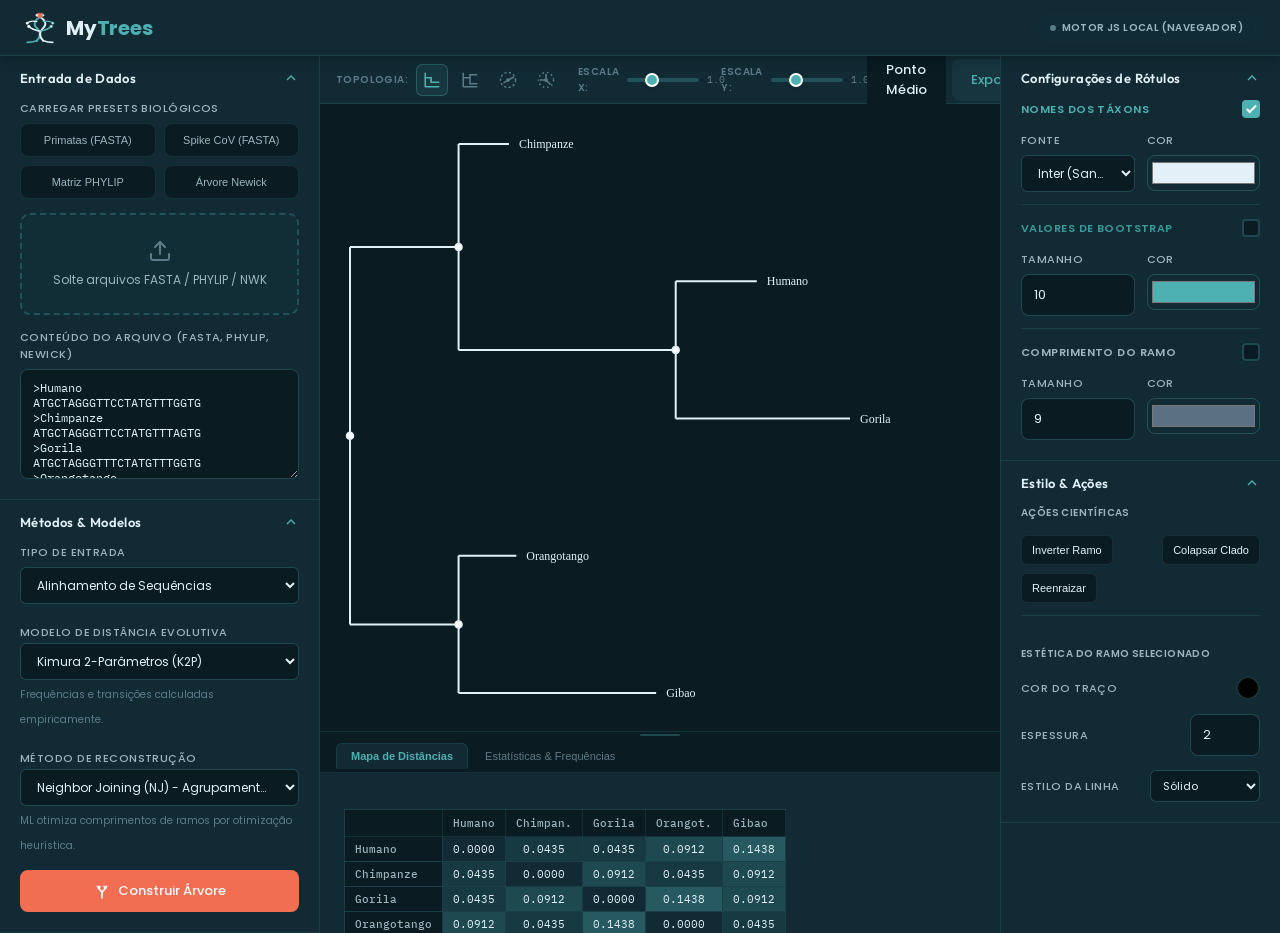
==== frontend/index.html @ 6e48b628 "arquivos adicionados front/backend" ====
<!DOCTYPE html>
<html lang="pt-BR">
<head>
    <meta charset="UTF-8">
    <meta name="viewport" content="width=device-width, initial-scale=1.0">
    <title>MyTrees — Análise & Edição Filogenética</title>
    
    <!-- Google Fonts -->
    <link rel="preconnect" href="https://fonts.googleapis.com">
    <link rel="preconnect" href="https://fonts.gstatic.com" crossorigin>
    <link href="https://fonts.googleapis.com/css2?family=IBM+Plex+Mono:wght@400;500;600&family=Poppins:wght@300;400;500;600;700&family=Outfit:wght@400;500;600;700&display=swap" rel="stylesheet">
    
    <!-- Custom Style Sheet -->
    <link rel="stylesheet" href="styles.css">
</head>
<body>

    <!-- ─── Premium Application Header ──────────────────────────────────────── -->
    <header>
        <div class="header-brand">
            <!-- Double-Helix Phylogenetic Tree Logo -->
            <svg width="32" height="32" viewBox="0 0 100 100" fill="none" xmlns="http://www.w3.org/2000/svg">
                <!-- Right Helix (Teal) -->
                <path d="M 40,90 Q 60,70 40,50 T 60,10" fill="none" stroke="var(--accent-teal)" stroke-width="6" stroke-linecap="round"/>
                <!-- Left Helix (Dark Blue/Cyan) -->
                <path d="M 60,90 Q 40,70 60,50 T 40,10" fill="none" stroke="var(--text-primary)" stroke-width="6" stroke-linecap="round"/>
                
                <!-- Branches Teal -->
                <path d="M 50,60 Q 75,55 85,45" fill="none" stroke="var(--accent-teal)" stroke-width="5" stroke-linecap="round"/>
                <path d="M 60,30 Q 80,25 90,35" fill="none" stroke="var(--accent-teal)" stroke-width="4" stroke-linecap="round"/>
                
                <!-- Branches Dark Blue -->
                <path d="M 50,60 Q 25,55 15,45" fill="none" stroke="var(--text-primary)" stroke-width="5" stroke-linecap="round"/>
                <path d="M 40,30 Q 20,25 10,35" fill="none" stroke="var(--text-primary)" stroke-width="4" stroke-linecap="round"/>

                <!-- Root branches -->
                <path d="M 40,90 Q 25,95 10,95" fill="none" stroke="var(--accent-teal)" stroke-width="5" stroke-linecap="round"/>
                <path d="M 60,90 Q 75,95 90,95" fill="none" stroke="var(--text-primary)" stroke-width="5" stroke-linecap="round"/>

                <!-- Top Coral Leaf -->
                <path d="M 50,5 C 60,-5 65,15 50,20 C 35,15 40,-5 50,5 Z" fill="var(--accent-coral)"/>

                <!-- Tech Nodes (White with glowing stroke) -->
                <circle cx="85" cy="45" r="4" fill="#fff" stroke="var(--accent-teal)" stroke-width="2"/>
                <circle cx="90" cy="35" r="3.5" fill="#fff" stroke="var(--accent-teal)" stroke-width="2"/>
                <circle cx="15" cy="45" r="4" fill="#fff" stroke="var(--text-primary)" stroke-width="2"/>
                <circle cx="10" cy="35" r="3.5" fill="#fff" stroke="var(--text-primary)" stroke-width="2"/>
                <circle cx="60" cy="10" r="3" fill="#fff" stroke="var(--accent-teal)" stroke-width="2"/>
                <circle cx="40" cy="10" r="3" fill="#fff" stroke="var(--text-primary)" stroke-width="2"/>
            </svg>
            <h1 class="logo-font" style="background: none; -webkit-text-fill-color: initial; color: var(--text-primary);">
                My<span style="color: var(--accent-teal);">Trees</span>
            </h1>
        </div>
        
        <!-- API Server Connection Status Badge -->
        <div id="connection-badge" class="badge badge-grey">
            <span class="badge-dot"></span>
            <span id="connection-text">Verificando Motor...</span>
        </div>
    </header>

    <!-- ─── Workspace Grid ──────────────────────────────────────────────────── -->
    <main>
        <!-- Sidebar Controls -->
        <section class="sidebar">
            
            <!-- Accordion Section 1: Data Input -->
            <div class="accordion-section active">
                <button class="accordion-header" onclick="toggleAccordion(this)">
                    <span>Entrada de Dados</span>
                    <svg class="accordion-icon" width="16" height="16" viewBox="0 0 24 24" fill="none" stroke="currentColor" stroke-width="2"><polyline points="6 9 12 15 18 9"></polyline></svg>
                </button>
                <div class="accordion-content">
                    
                    <!-- Presets Selection Grid -->
                    <div class="form-group">
                        <label>Carregar Presets Biológicos</label>
                        <div class="presets-grid">
                            <button type="button" class="preset-btn" onclick="loadPreset('primates')">Primatas (FASTA)</button>
                            <button type="button" class="preset-btn" onclick="loadPreset('covid')">Spike CoV (FASTA)</button>
                            <button type="button" class="preset-btn" onclick="loadPreset('matrix')">Matriz PHYLIP</button>
                            <button type="button" class="preset-btn" onclick="loadPreset('newick')">Árvore Newick</button>
                        </div>
                    </div>
                    
                    <!-- Drag and Drop Zone -->
                    <div class="file-drag-zone" id="drop-zone">
                        <svg width="24" height="24" viewBox="0 0 24 24" fill="none" stroke="currentColor" stroke-width="2" stroke-linecap="round" stroke-linejoin="round">
                            <path d="M21 15v4a2 2 0 0 1-2 2H5a2 2 0 0 1-2-2v-4"></path>
                            <polyline points="17 8 12 3 7 8"></polyline>
                            <line x1="12" y1="3" x2="12" y2="15"></line>
                        </svg>
                        <span>Solte arquivos FASTA / PHYLIP / NWK</span>
                        <input type="file" id="file-input" style="display: none;" accept=".fasta,.fas,.fa,.phy,.phylip,.txt,.nwk">
                    </div>

                    <!-- Text Area Copy Paste input -->
                    <div class="form-group">
                        <label for="raw-input">Conteúdo do Arquivo (FASTA, PHYLIP, NEWICK)</label>
                        <textarea id="raw-input" placeholder="Cole suas sequências alinhadas em formato FASTA ou PHYLIP, ou insira uma árvore em Newick para começar..."></textarea>
                    </div>
                </div>
            </div>

            <!-- Accordion Section 2: Phylogenetic Settings -->
            <div class="accordion-section active">
                <button class="accordion-header" onclick="toggleAccordion(this)">
                    <span>Métodos &amp; Modelos</span>
                    <svg class="accordion-icon" width="16" height="16" viewBox="0 0 24 24" fill="none" stroke="currentColor" stroke-width="2"><polyline points="6 9 12 15 18 9"></polyline></svg>
                </button>
                <div class="accordion-content">
                    
                    <!-- Input Type switcher -->
                    <div class="form-group">
                        <label for="input-type">Tipo de Entrada</label>
                        <select id="input-type" onchange="handleInputTypeChange()">
                            <option value="alignment">Alinhamento de Sequências</option>
                            <option value="matrix">Matriz de Distâncias Precomputada</option>
                            <option value="newick">Árvore em String Newick</option>
                        </select>
                    </div>

                    <!-- Distance model selector -->
                    <div class="form-group" id="group-model">
                        <label for="distance-model">Modelo de Distância Evolutiva</label>
                        <select id="distance-model">
                            <option value="JC69">Jukes-Cantor (JC69)</option>
                            <option value="K2P" selected>Kimura 2-Parâmetros (K2P)</option>
                            <option value="F84">Felsenstein 1984 (F84)</option>
                            <option value="LogDet">LogDet / Distância Paralinear</option>
                            <option value="p-distance">p-distância (Proporção Pura)</option>
                        </select>
                        <span class="input-helper">Frequências e transições calculadas empiricamente.</span>
                    </div>

                    <!-- Reconstruction method selector -->
                    <div class="form-group" id="group-method">
                        <label for="reconstruct-method">Método de Reconstrução</label>
                        <select id="reconstruct-method">
                            <option value="NJ" selected>Neighbor Joining (NJ) - Agrupamento Livre</option>
                            <option value="UPGMA">UPGMA (Agrupamento Ultramétrico)</option>
                            <option value="WPGMA">WPGMA (Ultramétrico Ponderado)</option>
                            <option value="MP">Máxima Parsimônia (Heurística Fitch)</option>
                            <option value="ML">Máxima Verossimilhança (Likelihood JC69)</option>
                        </select>
                        <span class="input-helper">ML otimiza comprimentos de ramos por otimização heurística.</span>
                    </div>

                    <!-- Build button -->
                    <button class="btn btn-primary" id="build-btn" onclick="buildPhylogeny()">
                        <svg width="16" height="16" viewBox="0 0 24 24" fill="none" stroke="currentColor" stroke-width="2.5" stroke-linecap="round" stroke-linejoin="round"><path d="M12 22V14"/><path d="M12 14L7 8"/><path d="M12 14L17 8"/><path d="M7 8L5 5"/><path d="M7 8L9 5"/><path d="M17 8L15 5"/><path d="M17 8L19 5"/></svg>
                        Construir Árvore
                    </button>
                </div>
            </div>

        </section>

        <!-- Center Main Dashboard Viewport -->
        <section class="viewport-container">
            
            <!-- Floating Navigation & Layout Toolbar -->
            <div class="toolbar">
                
                <!-- Layout topologes switcher -->
                <div class="toolbar-group">
                    <span class="toolbar-label">Topologia:</span>
                    <button class="tool-btn active" id="btn-layout-rect-phy" title="Filograma Retangular" onclick="changeTreeLayout('rectangular-phylogram', this)">
                        <svg width="18" height="18" viewBox="0 0 24 24" fill="none" stroke="currentColor" stroke-width="2" stroke-linecap="round" stroke-linejoin="round">
                            <path d="M3 3v18h18"></path>
                            <path d="M3 9h8v6h10"></path>
                            <path d="M11 9v6"></path>
                        </svg>
                    </button>
                    <button class="tool-btn" id="btn-layout-rect-clad" title="Cladograma Retangular" onclick="changeTreeLayout('rectangular-cladogram', this)">
                        <svg width="18" height="18" viewBox="0 0 24 24" fill="none" stroke="currentColor" stroke-width="2" stroke-linecap="round" stroke-linejoin="round">
                            <path d="M3 3v18h18"></path>
                            <line x1="3" y1="9" x2="12" y2="9"></line>
                            <line x1="12" y1="5" x2="12" y2="17"></line>
                            <line x1="12" y1="5" x2="21" y2="5"></line>
                            <line x1="12" y1="17" x2="21" y2="17"></line>
                        </svg>
                    </button>
                    <button class="tool-btn" id="btn-layout-circ-phy" title="Filograma Circular" onclick="changeTreeLayout('circular-phylogram', this)">
                        <!-- Circular Visual Icon -->
                        <svg width="18" height="18" viewBox="0 0 24 24" fill="none" stroke="currentColor" stroke-width="2">
                            <circle cx="12" cy="12" r="10" stroke-dasharray="3 3"></circle>
                            <line x1="12" y1="12" x2="20" y2="8"></line>
                            <line x1="12" y1="12" x2="6" y2="16"></line>
                            <circle cx="12" cy="12" r="1.5" fill="currentColor"></circle>
                        </svg>
                    </button>
                    <button class="tool-btn" id="btn-layout-circ-clad" title="Cladograma Circular" onclick="changeTreeLayout('circular-cladogram', this)">
                        <svg width="18" height="18" viewBox="0 0 24 24" fill="none" stroke="currentColor" stroke-width="2">
                            <circle cx="12" cy="12" r="10" stroke-dasharray="2 4"></circle>
                            <line x1="12" y1="12" x2="18" y2="18"></line>
                            <line x1="12" y1="12" x2="12" y2="4"></line>
                            <line x1="12" y1="12" x2="4" y2="12"></line>
                            <circle cx="12" cy="12" r="1.5" fill="currentColor"></circle>
                        </svg>
                    </button>
                </div>

                <div class="toolbar-divider"></div>

                <!-- Scaling controls -->
                <div class="toolbar-group">
                    <span class="toolbar-label">Escala X:</span>
                    <div class="slider-container" style="width: 80px;">
                        <input type="range" id="scale-x" min="0.1" max="3.0" step="0.1" value="1.0" oninput="updateScales()">
                        <span class="slider-val" id="val-scale-x">1.0</span>
                    </div>
                    <span class="toolbar-label" style="margin-left: 8px;">Escala Y:</span>
                    <div class="slider-container" style="width: 80px;">
                        <input type="range" id="scale-y" min="0.1" max="3.0" step="0.1" value="1.0" oninput="updateScales()">
                        <span class="slider-val" id="val-scale-y">1.0</span>
                    </div>
                </div>

                <div class="toolbar-divider"></div>

                <!-- Scientific Actions -->
                <div class="toolbar-group">
                    <button class="btn btn-secondary btn-sm" title="Reenraizar pelo ponto médio" onclick="triggerMidpointRoot()">
                        Ponto Médio
                    </button>
                    <button class="btn btn-accent btn-sm" onclick="showExportModal()">
                        Exportar
                    </button>
                </div>

            </div>

            <!-- SVG Workspace Canvas -->
            <div class="svg-workspace" id="canvas-area">
                <svg id="tree-svg"></svg>
            </div>

            <!-- Bottom Tabbed Statistics drawer -->
            <div class="bottom-drawer" id="bottom-drawer">
                <div class="drawer-resizer" id="drawer-resizer"></div>
                <div class="drawer-tabs">
                    <button class="drawer-tab active" onclick="switchDrawerTab('tab-heatmap', this)">Mapa de Distâncias</button>
                    <button class="drawer-tab" onclick="switchDrawerTab('tab-stats', this)">Estatísticas &amp; Frequências</button>
                </div>
                
                <!-- Tab 1 content: Heatmap Distance Matrix -->
                <div class="drawer-tab-content active" id="tab-heatmap">
                    <div class="heatmap-container" id="matrix-heatmap-grid">
                        <span style="color: var(--text-muted); font-size: 12px; font-style: italic;">Nenhuma árvore construída. Carregue dados e compute para ver a matriz de distâncias.</span>
                    </div>
                </div>

                <!-- Tab 2 content: Numerical tree parameters and base stats -->
                <div class="drawer-tab-content" id="tab-stats">
                    <div class="stats-grid">
                        
                        <div class="stat-card">
                            <label>Frequência de Nucleotídeos</label>
                            <div class="base-freq-bar-group" id="base-freq-visualizer">
                                <span style="color: var(--text-muted); font-size: 11px;">Carregue sequências para calcular...</span>
                            </div>
                        </div>

                        <div class="stat-card">
                            <label>Estatísticas da Topologia</label>
                            <div class="stat-card-body">
                                <div>Nº Táxons: <span class="highlight" id="stat-taxa-count">-</span></div>
                                <div>Comprimento Total: <span class="highlight" id="stat-total-bl">-</span></div>
                                <div>Profundidade Máxima: <span class="highlight" id="stat-tree-depth">-</span></div>
                            </div>
                        </div>

                        <div class="stat-card">
                            <label>Métricas Analíticas</label>
                            <div class="stat-card-body">
                                <div>Método: <span class="highlight" id="stat-run-method">-</span></div>
                                <div>Distância Média: <span class="highlight" id="stat-mean-dist">-</span></div>
                                <div>Violações do Triângulo: <span class="highlight highlight-warn" id="stat-triangle-violations">-</span></div>
                            </div>
                        </div>

                        <div class="stat-card" id="card-eval-scores">
                            <label>Pontuações de Otimização</label>
                            <div class="stat-card-body">
                                <div id="div-parsimony">Parsimônia (Fitch): <span class="highlight" id="stat-parsimony-score">-</span></div>
                                <div id="div-likelihood">Verossimilhança (LogL): <span class="highlight" id="stat-likelihood-score">-</span></div>
                            </div>
                        </div>

                    </div>
                </div>
            </div>

        </section>

        <!-- Right Properties Panel -->
        <aside class="properties-panel">
            
            <!-- Accordion Section 3: Labels Settings -->
            <div class="accordion-section active">
                <button class="accordion-header" onclick="toggleAccordion(this)">
                    <span>Configurações de Rótulos</span>
                    <svg class="accordion-icon" width="16" height="16" viewBox="0 0 24 24" fill="none" stroke="currentColor" stroke-width="2"><polyline points="6 9 12 15 18 9"></polyline></svg>
                </button>
                <div class="accordion-content">
                    
                    <!-- Leaf labels toggle and style -->
                    <div class="form-group label-config-section">
                        <div class="style-grid-row">
                            <label class="label-taxa">Nomes dos Táxons</label>
                            <input type="checkbox" id="toggle-taxa" checked oninput="updateLabelConfig()">
                        </div>
                        <div class="form-row label-config-row">
                            <div class="form-group">
                                <label>Fonte</label>
                                <select id="taxa-font" oninput="updateLabelConfig()">
                                    <option value="Inter">Inter (Sans)</option>
                                    <option value="IBM Plex Mono">Plex Mono</option>
                                    <option value="Arial">Arial</option>
                                </select>
                            </div>
                            <div class="form-group">
                                <label>Cor</label>
                                <input type="color" id="taxa-color" value="#e2f1f8" oninput="updateLabelConfig()" class="color-input-block">
                            </div>
                        </div>
                    </div>

                    <!-- Bootstrap Labels toggle and style -->
                    <div class="form-group label-config-section">
                        <div class="style-grid-row">
                            <label class="label-bootstrap">Valores de Bootstrap</label>
                            <input type="checkbox" id="toggle-bootstrap" oninput="updateLabelConfig()">
                        </div>
                        <div class="form-row label-config-row">
                            <div class="form-group">
                                <label>Tamanho</label>
                                <input type="number" id="bootstrap-size" value="10" min="6" max="24" oninput="updateLabelConfig()">
                            </div>
                            <div class="form-group">
                                <label>Cor</label>
                                <input type="color" id="bootstrap-color" value="#4eb1b1" oninput="updateLabelConfig()" class="color-input-block">
                            </div>
                        </div>
                    </div>

                    <!-- Branch length Labels toggle and style -->
                    <div class="form-group">
                        <div class="style-grid-row">
                            <label class="label-branch">Comprimento do Ramo</label>
                            <input type="checkbox" id="toggle-branch-len" oninput="updateLabelConfig()">
                        </div>
                        <div class="form-row label-config-row">
                            <div class="form-group">
                                <label>Tamanho</label>
                                <input type="number" id="branch-len-size" value="9" min="6" max="20" oninput="updateLabelConfig()">
                            </div>
                            <div class="form-group">
                                <label>Cor</label>
                                <input type="color" id="branch-len-color" value="#5b7083" oninput="updateLabelConfig()" class="color-input-block">
                            </div>
                        </div>
                    </div>

                </div>
            </div>

            <!-- Accordion Section 4: Tree Aesthetics (FigTree style) -->
            <div class="accordion-section active" id="figtree-panel">
                <button class="accordion-header" onclick="toggleAccordion(this)">
                    <span>Estilo &amp; Ações</span>
                    <svg class="accordion-icon" width="16" height="16" viewBox="0 0 24 24" fill="none" stroke="currentColor" stroke-width="2"><polyline points="6 9 12 15 18 9"></polyline></svg>
                </button>
                <div class="accordion-content">
                    
                    <!-- Actions section -->
                    <div class="stylist-section">
                        <span class="stylist-section-title" style="display:block; margin-bottom:8px;">Ações Científicas</span>
                        <div class="style-grid-row stylist-actions-wrap">
                            <button class="stylist-action-btn" onclick="triggerRotate()" title="Inverter ordem dos nós filhos">
                                Inverter Ramo
                            </button>
                            <button class="stylist-action-btn" onclick="triggerCollapse()" title="Colapsar clado sob forma triangular">
                                Colapsar Clado
                            </button>
                            <button class="stylist-action-btn" id="btn-reroot-branch" onclick="triggerReroot()" title="Reenraizar árvore na base deste ramo">
                                Reenraizar
                            </button>
                        </div>
                    </div>

                    <!-- Aesthetics Stroke styling section -->
                    <div class="stylist-section" style="margin-top: 16px;">
                        <span class="stylist-section-title" style="display:block; margin-bottom:8px;">Estética do Ramo Selecionado</span>
                        
                        <div class="style-grid-row">
                            <label>Cor do Traço</label>
                            <div class="color-picker-wrapper">
                                <input type="color" id="branch-color-input" onchange="updateSelectedBranchStyle()">
                            </div>
                        </div>

                        <div class="style-grid-row" style="margin-top: 8px;">
                            <label>Espessura</label>
                            <input type="number" id="branch-width-input" min="1" max="10" step="0.5" value="2" onchange="updateSelectedBranchStyle()" class="input-compact">
                        </div>

                        <div class="style-grid-row" style="margin-top: 8px;">
                            <label>Estilo da Linha</label>
                            <select id="branch-style-input" onchange="updateSelectedBranchStyle()" class="select-compact">
                                <option value="none">Sólido</option>
                                <option value="5,5">Tracejado</option>
                                <option value="2,3">Pontilhado</option>
                            </select>
                        </div>
                    </div>

                </div>
            </div>
            
        </aside>
    </main>

    <!-- Export Modal -->
    <div class="modal-overlay" id="export-modal">
        <div class="modal-content">
            <div class="modal-header">
                <h3 class="modal-title">Exportar Resultados</h3>
                <button class="stylist-close" onclick="closeExportModal()">
                    <svg width="18" height="18" viewBox="0 0 24 24" fill="none" stroke="currentColor" stroke-width="2"><line x1="18" y1="6" x2="6" y2="18"></line><line x1="6" y1="6" x2="18" y2="18"></line></svg>
                </button>
            </div>
            <div class="modal-body">
                <div class="form-group">
                    <label>String em Formato Newick</label>
                    <textarea id="output-newick-text" readonly class="textarea-compact"></textarea>
                    <button class="btn btn-secondary btn-sm btn-fit" onclick="copyNewickText()">
                        Copiar String
                    </button>
                </div>
                <div class="form-group modal-section-gap">
                    <label>Imagem Vetorial SVG</label>
                    <span class="input-helper">Baixe a árvore atual como um vetor SVG de alta qualidade contendo todas as suas cores, espessuras e estilos interativos de ramos customizados.</span>
                    <button class="btn btn-accent btn-sm btn-fit" onclick="downloadSVGTree()">
                        Baixar Vetor SVG
                    </button>
                </div>
            </div>
            <div class="modal-footer">
                <button class="btn btn-secondary btn-auto" onclick="closeExportModal()">Fechar</button>
            </div>
        </div>
    </div>

    <!-- Load Local Modules and Orchestration Script -->
    <script src="mytrees.js"></script>
    <script src="visualization.js"></script>
    
    <!-- ─── Core Orchestrator Script ──────────────────────────────────────── -->
    <script>
        // Server integration ping check
        const API_URL = 'http://localhost:5000/api';
        let serverActive = false;

        async function checkServerConnection() {
            const badge = document.getElementById('connection-badge');
            const badgeText = document.getElementById('connection-text');
            try {
                const response = await fetch(`${API_URL}/test`, { method: 'GET', mode: 'cors' });
                if (response.ok) {
                    const data = await response.json();
                    serverActive = true;
                    badge.className = 'badge badge-green';
                    badgeText.textContent = 'Servidor MyTrees Ativo (Python)';
                } else {
                    throw new Error();
                }
            } catch (e) {
                serverActive = false;
                badge.className = 'badge badge-grey';
                badgeText.textContent = 'Motor JS Local (Navegador)';
            }
        }

        // Accordion collapsible trigger
        function toggleAccordion(button) {
            const section = button.parentElement;
            section.classList.toggle('active');
        }

        // Tab switcher for bottom stats drawer
        function switchDrawerTab(tabId, button) {
            document.querySelectorAll('.drawer-tab').forEach(t => t.classList.remove('active'));
            document.querySelectorAll('.drawer-tab-content').forEach(c => c.classList.remove('active'));
            
            button.classList.add('active');
            document.getElementById(tabId).classList.add('active');
        }

        // Input type selection controller
        function handleInputTypeChange() {
            const type = document.getElementById('input-type').value;
            const modelGroup = document.getElementById('group-model');
            const methodGroup = document.getElementById('group-method');
            const reconstructSelect = document.getElementById('reconstruct-method');
            
            if (type === 'newick') {
                modelGroup.style.display = 'none';
                methodGroup.style.display = 'none';
            } else if (type === 'matrix') {
                modelGroup.style.display = 'none';
                methodGroup.style.display = 'block';
                // Parsimony/ML require sequences; remove/hide them for precalculated matrices
                reconstructSelect.querySelectorAll('option').forEach(opt => {
                    if (opt.value === 'MP' || opt.value === 'ML') {
                        opt.style.display = 'none';
                    }
                });
                if (reconstructSelect.value === 'MP' || reconstructSelect.value === 'ML') {
                    reconstructSelect.value = 'NJ';
                }
            } else {
                modelGroup.style.display = 'block';
                methodGroup.style.display = 'block';
                reconstructSelect.querySelectorAll('option').forEach(opt => opt.style.display = 'block');
            }
        }

        // Presets Datasets Store
        const PRESETS = {
            primates: `>Humano
ATGCTAGGGTTCCTATGTTTGGTG
>Chimpanze
ATGCTAGGGTTCCTATGTTTAGTG
>Gorila
ATGCTAGGGTTTCTATGTTTGGTG
>Orangotango
ATGCTAGGGTTCCTATGTCTAGTG
>Gibao
ATGCTAGGGTTTCTATGTCTAGTG`,
            
            covid: `>SARS-CoV-2
ATGTTTGTTTTTCTTGTTTTATTG
>Pangolin-CoV
ATGTTTGTTTTTCTTGTTTTACTG
>Bat-RaTG13
ATGTTTGTTTTTCTTGTTTTAGTG
>SARS-CoV
ATGTTTATTTTTCTTGTTTTATTG
>MERS-CoV
ATGTTTATTTTCCTTGTTTTAGTG`,

            matrix: `5
Humano       0.000000 0.082000 0.124000 0.186000 0.220000
Chimpanze    0.082000 0.000000 0.118000 0.190000 0.226000
Gorila       0.124000 0.118000 0.000000 0.174000 0.218000
Orangotango  0.186000 0.190000 0.174000 0.000000 0.232000
Gibao        0.220000 0.226000 0.218000 0.232000 0.000000`,

            newick: `(((Humano:0.041000,Chimpanze:0.041000):0.019500,Gorila:0.060500):0.029500,Orangotango:0.090000,Gibao:0.110000);`
        };

        function loadPreset(key) {
            const inputType = document.getElementById('input-type');
            if (key === 'primates' || key === 'covid') {
                inputType.value = 'alignment';
            } else if (key === 'matrix') {
                inputType.value = 'matrix';
            } else if (key === 'newick') {
                inputType.value = 'newick';
            }
            handleInputTypeChange();
            
            document.getElementById('raw-input').value = PRESETS[key];
        }

        // File Drag and Drop handlers
        const dropZone = document.getElementById('drop-zone');
        
        dropZone.addEventListener('dragover', (e) => {
            e.preventDefault();
            dropZone.style.borderColor = 'var(--accent-cyan)';
            dropZone.style.background = 'rgba(34, 211, 238, 0.02)';
        });
        
        dropZone.addEventListener('dragleave', () => {
            dropZone.style.borderColor = 'var(--border-medium)';
            dropZone.style.background = 'transparent';
        });
        
        dropZone.addEventListener('drop', (e) => {
            e.preventDefault();
            dropZone.style.borderColor = 'var(--border-medium)';
            dropZone.style.background = 'transparent';
            
            if (e.dataTransfer.files.length > 0) {
                handleUploadedFile(e.dataTransfer.files[0]);
            }
        });
        
        dropZone.addEventListener('click', () => {
            document.getElementById('file-input').click();
        });
        
        document.getElementById('file-input').addEventListener('change', (e) => {
            if (e.target.files.length > 0) {
                handleUploadedFile(e.target.files[0]);
            }
        });

        function handleUploadedFile(file) {
            const reader = new FileReader();
            reader.onload = function(evt) {
                const text = evt.target.result;
                document.getElementById('raw-input').value = text;
                
                // Heuristics for auto-detecting input type
                const trimmed = text.trim();
                const inputSelect = document.getElementById('input-type');
                
                if (trimmed.startsWith('>')) {
                    inputSelect.value = 'alignment';
                } else if (trimmed.startsWith('(')) {
                    inputSelect.value = 'newick';
                } else {
                    // Try matrix or alignment phylip
                    const firstLine = trimmed.split('\n')[0].trim();
                    const parts = firstLine.split(/\s+/);
                    if (parts.length >= 2 && !isNaN(parseInt(parts[0]))) {
                        // Check if file content contains rows matching numbers
                        const secondLine = trimmed.split('\n')[1] || "";
                        const secondParts = secondLine.trim().split(/\s+/);
                        if (secondParts.length > 2 && !isNaN(Number(secondParts[1]))) {
                            inputSelect.value = 'matrix';
                        } else {
                            inputSelect.value = 'alignment';
                        }
                    }
                }
                handleInputTypeChange();
            };
            reader.readAsText(file);
        }

        // Scale controllers
        function updateScales() {
            const w = parseFloat(document.getElementById('scale-x').value);
            const h = parseFloat(document.getElementById('scale-y').value);
            
            document.getElementById('val-scale-x').textContent = w.toFixed(2);
            document.getElementById('val-scale-y').textContent = h.toFixed(2);
            
            window.MyTreesViz.widthScale = w;
            window.MyTreesViz.heightScale = h;
            
            const svg = document.getElementById('tree-svg');
            if (svg) window.MyTreesViz.render(svg);
        }

        function updateLabelConfig() {
            const config = window.MyTreesViz.labelsConfig;
            config.showTaxa = document.getElementById('toggle-taxa').checked;
            config.taxaFont = document.getElementById('taxa-font').value;
            config.taxaColor = document.getElementById('taxa-color').value;
            
            config.showBootstrap = document.getElementById('toggle-bootstrap').checked;
            config.bootstrapSize = parseInt(document.getElementById('bootstrap-size').value);
            config.bootstrapColor = document.getElementById('bootstrap-color').value;
            
            config.showBranchLength = document.getElementById('toggle-branch-len').checked;
            config.branchLengthSize = parseInt(document.getElementById('branch-len-size').value);
            config.branchLengthColor = document.getElementById('branch-len-color').value;
            
            const svg = document.getElementById('tree-svg');
            if (svg) window.MyTreesViz.render(svg);
        }

        function changeTreeLayout(layoutMode, btn) {
            document.querySelectorAll('.tool-btn').forEach(b => b.classList.remove('active'));
            btn.classList.add('active');
            
            window.MyTreesViz.layout = layoutMode;
            
            const svg = document.getElementById('tree-svg');
            if (svg) window.MyTreesViz.render(svg);
        }

        // Callback trigger for Rerooting, rotating and collapsing
        function triggerRotate() {
            const node = window.MyTreesViz.selectedNode;
            if (node) {
                const ok = window.MyTreesViz.rotateNode(node);
                if (ok) {
                    const svg = document.getElementById('tree-svg');
                    window.MyTreesViz.render(svg);
                }
            }
        }

        function triggerCollapse() {
            const node = window.MyTreesViz.selectedNode;
            if (node) {
                const ok = window.MyTreesViz.toggleCollapseClade(node);
                if (ok) {
                    const svg = document.getElementById('tree-svg');
                    window.MyTreesViz.render(svg);
                    
                    // Update collapse button state
                    const btn = document.querySelector('.stylist-action-btn:nth-child(2)');
                    btn.textContent = window.MyTreesViz.collapsedNodes.has(node) ? 'Expandir Clado' : 'Colapsar Clado';
                }
            }
        }

        function triggerReroot() {
            const node = window.MyTreesViz.selectedNode;
            if (node) {
                const ok = window.MyTreesViz.rerootAtNode(node);
                if (ok) {
                    const svg = document.getElementById('tree-svg');
                    window.MyTreesViz.render(svg);
                    closeStylistPanel();
                    updatePostCalculatedStats();
                }
            }
        }

        function triggerMidpointRoot() {
            if (window.MyTreesViz.tree) {
                const ok = window.MyTreesViz.midpointRoot();
                if (ok) {
                    const svg = document.getElementById('tree-svg');
                    window.MyTreesViz.render(svg);
                    updatePostCalculatedStats();
                }
            }
        }

        // Branch aesthetic updates
        function updateSelectedBranchStyle() {
            const node = window.MyTreesViz.selectedNode;
            if (node) {
                const color = document.getElementById('branch-color-input').value;
                const width = parseFloat(document.getElementById('branch-width-input').value);
                const dash = document.getElementById('branch-style-input').value;
                
                window.MyTreesViz.updateNodeStyle(node.id, {
                    stroke: color,
                    strokeWidth: width,
                    strokeDasharray: dash
                });
            }
        }

        // ─── Floating Panel Visibility Trigger ─────────────────────────────────
        window.MyTreesViz.onNodeSelectedCallback = function(node) {
            const panel = document.getElementById('figtree-panel');
            if (!node) {
                panel.style.display = 'none';
                return;
            }
            
            panel.style.display = 'block';
            
            // Toggle Reroot base branch option (cannot reroot at the absolute root branch)
            const rerootBtn = document.getElementById('btn-reroot-branch');
            if (!node.parent) {
                rerootBtn.style.opacity = '0.4';
                rerootBtn.style.pointerEvents = 'none';
            } else {
                rerootBtn.style.opacity = '1';
                rerootBtn.style.pointerEvents = 'auto';
            }
            
            // Set toggle text for collapse/expand
            const collapseBtn = document.querySelector('.stylist-action-btn:nth-child(2)');
            if (node.children.length === 0) {
                collapseBtn.style.opacity = '0.4';
                collapseBtn.style.pointerEvents = 'none';
                collapseBtn.textContent = 'Colapsar Clado';
            } else {
                collapseBtn.style.opacity = '1';
                collapseBtn.style.pointerEvents = 'auto';
                collapseBtn.textContent = window.MyTreesViz.collapsedNodes.has(node) ? 'Expandir Clado' : 'Colapsar Clado';
            }

            // Fill active style values in form inputs
            const style = window.MyTreesViz.nodeStyles.get(node.id) || {
                stroke: '#e2f1f8',
                strokeWidth: 2,
                strokeDasharray: 'none'
            };
            
            document.getElementById('branch-color-input').value = style.stroke.startsWith('#') ? style.stroke : '#e2f1f8';
            document.getElementById('branch-width-input').value = style.strokeWidth;
            document.getElementById('branch-style-input').value = style.strokeDasharray;
        };

        function closeStylistPanel() {
            window.MyTreesViz.selectNode(null);
        }

        // ─── Asynchronous Core calculation pipeline ──────────────────────────
        async function buildPhylogeny() {
            const rawText = document.getElementById('raw-input').value.trim();
            if (!rawText) {
                alert('Carregue dados biológicos alinhados ou uma string Newick antes de prosseguir.');
                return;
            }

            const buildBtn = document.getElementById('build-btn');
            buildBtn.disabled = true;
            buildBtn.innerHTML = 'Processando...';

            const inputType = document.getElementById('input-type').value;
            const method = document.getElementById('reconstruct-method').value;
            const model = document.getElementById('distance-model').value;

            try {
                if (inputType === 'newick') {
                    // Directly parse Newick tree
                    let tree;
                    if (serverActive) {
                        // Backend can parse/validate if desired, but we can do it locally easily
                        tree = window.MyTreesEngine.parseNewick(rawText);
                    } else {
                        tree = window.MyTreesEngine.parseNewick(rawText);
                    }
                    
                    window.MyTreesViz.initTree(tree);
                    const svg = document.getElementById('tree-svg');
                    window.MyTreesViz.render(svg);
                    
                    // Simple Stats update
                    updateNewickOnlyStats(tree);
                    buildBtn.disabled = false;
                    buildBtn.innerHTML = 'Construir Árvore Filogenética';
                    return;
                }

                // Call calculation pipeline
                let responseData;
                
                if (serverActive) {
                    // PIPELINE A: Call Python Flask server backend
                    const payload = {
                        inputType: inputType,
                        method: method,
                        model: model
                    };
                    if (inputType === 'alignment') {
                        payload.alignmentText = rawText;
                    } else {
                        payload.matrixText = rawText;
                    }
                    
                    const response = await fetch(`${API_URL}/build_tree`, {
                        method: 'POST',
                        headers: { 'Content-Type': 'application/json' },
                        body: JSON.stringify(payload)
                    });
                    
                    if (!response.ok) {
                        const err = await response.json();
                        throw new Error(err.error || 'Erro interno no cálculo.');
                    }
                    responseData = await response.json();
                    
                } else {
                    // PIPELINE B: Run purely client-side local JS engine
                    let parsedData;
                    let taxa, matrix, stats;
                    let newick = "";
                    let treeObj;

                    if (inputType === 'alignment') {
                        const isFASTA = rawText.startsWith('>');
                        const seqs = isFASTA ? window.MyTreesEngine.parseFASTA(rawText) : window.MyTreesEngine.parsePHYLIPAlignment(rawText);
                        
                        if (!seqs || Object.keys(seqs).length === 0) {
                            throw new Error('Falha ao analisar alinhamento. Certifique-se de que os cabeçalhos estão formatados.');
                        }
                        
                        const keys = Object.keys(seqs);
                        const cleanSeqs = {};
                        for (const k of keys) {
                            cleanSeqs[k.trim()] = seqs[k].replace(/\s/g, '').toUpperCase();
                        }

                        const matrixRes = window.MyTreesEngine.computeDistanceMatrix(cleanSeqs, model);
                        taxa = matrixRes.taxa;
                        matrix = matrixRes.matrix;
                        
                        // Run builder methods
                        if (method === 'NJ') {
                            treeObj = window.MyTreesEngine.neighborJoining(taxa, matrix);
                        } else if (method === 'UPGMA') {
                            treeObj = window.MyTreesEngine.upgma(taxa, matrix, false);
                        } else if (method === 'WPGMA') {
                            treeObj = window.MyTreesEngine.upgma(taxa, matrix, true);
                        } else if (method === 'MP') {
                            treeObj = window.MyTreesEngine.maximumParsimony(cleanSeqs);
                        } else if (method === 'ML') {
                            treeObj = window.MyTreesEngine.maximumLikelihood(cleanSeqs, model);
                        }
                        
                        newick = treeObj.toNewick() + ";";
                        stats = window.MyTreesEngine.treeStats(treeObj);
                        
                        // Add matrix stats
                        stats = { ...stats, ...matrixRes.stats };
                        // Add base frequencies
                        const counts = { 'A': 0, 'C': 0, 'G': 0, 'T': 0 };
                        let tot = 0;
                        for (const s of Object.values(cleanSeqs)) {
                            for (let idx = 0; idx < s.length; idx++) {
                                const c = s[idx].toUpperCase();
                                if (c in counts) { counts[c]++; tot++; }
                            }
                        }
                        if (tot > 0) {
                            stats.base_frequencies = {
                                'A': counts['A'] / tot,
                                'C': counts['C'] / tot,
                                'G': counts['G'] / tot,
                                'T': counts['T'] / tot
                            };
                        }
                        if (treeObj.metadata.log_likelihood !== undefined) {
                            stats.log_likelihood = treeObj.metadata.log_likelihood;
                        }
                        if (treeObj.metadata.parsimony_score !== undefined) {
                            stats.parsimony_score = treeObj.metadata.parsimony_score;
                        }

                    } else if (inputType === 'matrix') {
                        const parsedMat = window.MyTreesEngine.parsePHYLIPMatrix(rawText);
                        taxa = parsedMat.taxa;
                        matrix = parsedMat.matrix;
                        
                        if (!taxa || taxa.length === 0) {
                            throw new Error('Matriz PHYLIP vazia ou incorreta.');
                        }
                        
                        let selectMethod = method;
                        if (method === 'MP' || method === 'ML') {
                            selectMethod = 'NJ'; // fallback
                        }
                        
                        if (selectMethod === 'NJ') {
                            treeObj = window.MyTreesEngine.neighborJoining(taxa, matrix);
                        } else if (selectMethod === 'UPGMA') {
                            treeObj = window.MyTreesEngine.upgma(taxa, matrix, false);
                        } else if (selectMethod === 'WPGMA') {
                            treeObj = window.MyTreesEngine.upgma(taxa, matrix, true);
                        }
                        
                        newick = treeObj.toNewick() + ";";
                        stats = window.MyTreesEngine.treeStats(treeObj);
                        stats = { ...stats, ...window.MyTreesEngine.analyzeMatrixStats(taxa, matrix) };
                    }
                    
                    responseData = {
                        newick: newick,
                        taxa: taxa,
                        matrix: matrix,
                        stats: stats,
                        method: method,
                        model: model
                    };
                }

                // Render tree in SVG
                const tree = window.MyTreesEngine.parseNewick(responseData.newick);
                window.MyTreesViz.initTree(tree);
                const svg = document.getElementById('tree-svg');
                window.MyTreesViz.render(svg);

                // Update UI panels, Heatmaps and stats cards
                updateUIElementsWithResults(responseData);

            } catch (err) {
                alert(`Erro de Processamento: ${err.message}`);
                console.error(err);
            } finally {
                buildBtn.disabled = false;
                buildBtn.innerHTML = `
                    <svg width="16" height="16" viewBox="0 0 24 24" fill="none" stroke="currentColor" stroke-width="2.5" stroke-linecap="round" stroke-linejoin="round"><path d="M12 22V14"/><path d="M12 14L7 8"/><path d="M12 14L17 8"/><path d="M7 8L5 5"/><path d="M7 8L9 5"/><path d="M17 8L15 5"/><path d="M17 8L19 5"/></svg>
                    Construir Árvore
                `;
            }
        }

        // Fill HTML panels and display colored Heatmaps
        function updateUIElementsWithResults(data) {
            // Newick text
            document.getElementById('output-newick-text').value = data.newick;
            
            // Statistics Card parameters
            document.getElementById('stat-taxa-count').textContent = data.stats.n_taxa || '-';
            document.getElementById('stat-total-bl').textContent = data.stats.total_branch_length !== undefined ? data.stats.total_branch_length.toFixed(4) : '-';
            document.getElementById('stat-tree-depth').textContent = data.stats.tree_depth || '-';
            document.getElementById('stat-run-method').textContent = data.method;
            document.getElementById('stat-mean-dist').textContent = data.stats.mean_distance !== undefined ? data.stats.mean_distance.toFixed(4) : '-';
            document.getElementById('stat-triangle-violations').textContent = data.stats.triangle_violations !== undefined ? data.stats.triangle_violations : '0';

            // Show/Hide optimization score cards
            const divParsimony = document.getElementById('div-parsimony');
            const divLikelihood = document.getElementById('div-likelihood');
            
            if (data.stats.parsimony_score !== undefined) {
                divParsimony.style.display = 'block';
                document.getElementById('stat-parsimony-score').textContent = data.stats.parsimony_score;
            } else {
                divParsimony.style.display = 'none';
            }

            if (data.stats.log_likelihood !== undefined) {
                divLikelihood.style.display = 'block';
                document.getElementById('stat-likelihood-score').textContent = data.stats.log_likelihood.toFixed(2);
            } else {
                divLikelihood.style.display = 'none';
            }

            // Fill Nucleotides Base frequencies
            const freqContainer = document.getElementById('base-freq-visualizer');
            freqContainer.innerHTML = '';
            
            if (data.stats.base_frequencies) {
                const freqs = data.stats.base_frequencies;
                for (const base of ['A', 'C', 'G', 'T']) {
                    const val = freqs[base] || 0.0;
                    const pct = (val * 100).toFixed(1) + '%';
                    
                    const row = document.createElement('div');
                    row.className = `base-freq-row base-${base}`;
                    row.innerHTML = `
                        <span class="base-letter">${base}</span>
                        <div class="base-freq-bar-outer">
                            <div class="base-freq-bar-inner" style="width: ${val * 100}%;"></div>
                        </div>
                        <span class="base-pct">${pct}</span>
                    `;
                    freqContainer.appendChild(row);
                }
            } else {
                freqContainer.innerHTML = '<span style="color: var(--text-muted); font-size: 11px;">Não aplicável a matrizes de distância precomputadas.</span>';
            }

            // Draw colored Heatmap
            renderDistanceHeatmap(data.taxa, data.matrix);
        }

        function renderDistanceHeatmap(taxa, matrix) {
            const container = document.getElementById('matrix-heatmap-grid');
            container.innerHTML = '';

            if (!taxa || taxa.length === 0 || !matrix) {
                container.innerHTML = '<span style="color: var(--text-muted); font-size: 12px; font-style: italic;">Sem dados de matriz.</span>';
                return;
            }

            // Find max value to calibrate visual colors
            let maxVal = 0.00001;
            for (let i = 0; i < matrix.length; i++) {
                for (let j = 0; j < matrix[i].length; j++) {
                    if (matrix[i][j] > maxVal) maxVal = matrix[i][j];
                }
            }

            const table = document.createElement('table');
            table.className = 'matrix-table';

            // Header row
            const trHeader = document.createElement('tr');
            trHeader.appendChild(document.createElement('th')); // corner
            for (const t of taxa) {
                const th = document.createElement('th');
                th.textContent = t.length > 8 ? t.substring(0, 7) + '.' : t;
                th.title = t;
                trHeader.appendChild(th);
            }
            table.appendChild(trHeader);

            // Data rows
            for (let i = 0; i < taxa.length; i++) {
                const tr = document.createElement('tr');
                
                // Row header
                const tdLabel = document.createElement('td');
                tdLabel.className = 'matrix-row-label';
                tdLabel.textContent = taxa[i];
                tr.appendChild(tdLabel);

                for (let j = 0; j < taxa.length; j++) {
                    const td = document.createElement('td');
                    const val = matrix[i][j];
                    td.textContent = val.toFixed(4);
                    
                    // Color code using Cyan-Blue HSL spectrum:
                    // 0 is fully transparent/dark, max is bright cyan
                    const ratio = val / maxVal;
                    td.style.backgroundColor = `rgba(78, 177, 177, ${ratio * 0.35})`;
                    td.style.color = 'var(--text-primary)';
                    
                    tr.appendChild(td);
                }
                table.appendChild(tr);
            }

            container.appendChild(table);
        }

        function updateNewickOnlyStats(tree) {
            const stats = window.MyTreesEngine.treeStats(tree);
            
            document.getElementById('output-newick-text').value = tree.toNewick() + ';';
            document.getElementById('stat-taxa-count').textContent = stats.n_taxa;
            document.getElementById('stat-total-bl').textContent = stats.total_branch_length.toFixed(4);
            document.getElementById('stat-tree-depth').textContent = stats.tree_depth;
            document.getElementById('stat-run-method').textContent = 'Newick (direto)';
            document.getElementById('stat-mean-dist').textContent = stats.mean_branch_length.toFixed(4);
            document.getElementById('stat-triangle-violations').textContent = '0';
            
            document.getElementById('div-parsimony').style.display = 'none';
            document.getElementById('div-likelihood').style.display = 'none';
            document.getElementById('base-freq-visualizer').innerHTML = '<span style="color: var(--text-muted); font-size: 11px;">Rótulos de Árvore somente.</span>';
            
            const heatmap = document.getElementById('matrix-heatmap-grid');
            heatmap.innerHTML = '<span style="color: var(--text-muted); font-size: 12px; font-style: italic;">Dados matriciais indisponíveis ao carregar árvore Newick pura.</span>';
        }

        function updatePostCalculatedStats() {
            // Update stats cards when rerooted/midpoint root has mutated the tree structure
            if (window.MyTreesViz.tree) {
                const stats = window.MyTreesEngine.treeStats(window.MyTreesViz.tree);
                document.getElementById('stat-total-bl').textContent = stats.total_branch_length.toFixed(4);
                document.getElementById('stat-tree-depth').textContent = stats.tree_depth;
                document.getElementById('output-newick-text').value = window.MyTreesViz.tree.toNewick() + ';';
            }
        }

        // Export Actions Modal
        function showExportModal() {
            if (!window.MyTreesViz.tree) {
                alert('Construa uma árvore antes de exportar.');
                return;
            }
            document.getElementById('export-modal').style.display = 'flex';
        }

        function closeExportModal() {
            document.getElementById('export-modal').style.display = 'none';
        }

        function copyNewickText() {
            const txt = document.getElementById('output-newick-text');
            txt.select();
            document.execCommand('copy');
            alert('Copiado para a área de transferência!');
        }

        function downloadSVGTree() {
            const svg = document.getElementById('tree-svg');
            if (!svg) return;
            
            // Clean up selections and overlays to make the export look extremely clean
            const originalSelection = window.MyTreesViz.selectedNode;
            window.MyTreesViz.selectedNode = null;
            window.MyTreesViz.render(svg);

            const serializer = new XMLSerializer();
            let source = serializer.serializeToString(svg);

            // Add standard XML declaration
            if (!source.match(/^<svg[^>]+xmlns="http\/\/www\.w3\.org\/2000\/svg"/)) {
                source = source.replace(/^<svg/, '<svg xmlns="http://www.w3.org/2000/svg"');
            }
            if (!source.match(/^<svg[^>]+xmlns\:xlink="http\/\/www\.w3\.org\/1999\/xlink"/)) {
                source = source.replace(/^<svg/, '<svg xmlns:xlink="http://www.w3.org/1999/xlink"');
            }

            source = '<?xml version="1.0" encoding="utf-8"?>\n' + source;

            // Trigger actual download in client browser
            const url = 'data:image/svg+xml;charset=utf-8,' + encodeURIComponent(source);
            const downloadLink = document.createElement('a');
            downloadLink.href = url;
            downloadLink.download = 'arvore_mytrees.svg';
            document.body.appendChild(downloadLink);
            downloadLink.click();
            document.body.removeChild(downloadLink);

            // Restore selection
            window.MyTreesViz.selectedNode = originalSelection;
            window.MyTreesViz.render(svg);
        }

        // Initialize connection check and presets on load
        window.addEventListener('load', () => {
            checkServerConnection();
            loadPreset('primates');
            buildPhylogeny();
        });

        // ─── Resizer Logic for Bottom Drawer ──────────────────────────────────
        const resizer = document.getElementById('drawer-resizer');
        const drawer = document.getElementById('bottom-drawer');
        let isResizing = false;
        let startY = 0;
        let startHeight = 0;

        resizer.addEventListener('mousedown', (e) => {
            isResizing = true;
            startY = e.clientY;
            startHeight = drawer.getBoundingClientRect().height;
            document.body.style.cursor = 'ns-resize';
            document.body.style.userSelect = 'none'; // Prevent text selection
        });

        window.addEventListener('mousemove', (e) => {
            if (!isResizing) return;
            // The mouse movement is inverted relative to height (moving UP increases height of bottom drawer)
            const dy = startY - e.clientY;
            const newHeight = startHeight + dy;
            
            // Constrain between 40px and 90% of window height
            const minHeight = 40;
            const maxHeight = window.innerHeight * 0.90;
            
            if (newHeight >= minHeight && newHeight <= maxHeight) {
                drawer.style.height = `${newHeight}px`;
            }
        });

        window.addEventListener('mouseup', () => {
            if (isResizing) {
                isResizing = false;
                document.body.style.cursor = '';
                document.body.style.userSelect = '';
            }
        });

    </script>
</body>
</html>
---- frontend/styles.css ----
/* ─── MyTrees — Design System (Light Premium) ────────────────────────────── */

:root {
  --bg-primary: #0A1B22;
  --bg-secondary: #112A34;
  --bg-glass: rgba(17, 42, 52, 0.88);
  --bg-glass-hover: rgba(10, 27, 34, 0.95);
  --bg-panel: #112A34;
  
  --border-light: rgba(78, 177, 177, 0.15);
  --border-medium: rgba(78, 177, 177, 0.30);
  --border-glow: rgba(78, 177, 177, 0.40);
  
  --text-primary: #E2F1F8;
  --text-secondary: #9CB4BE;
  --text-muted: #5B7B88;
  
  --accent-teal: #4eb1b1;
  --accent-coral: #f16e53;
  --accent-teal-soft: #3a9a9a;
  --accent-coral-soft: #e05e44;
  
  --font-sans: 'Poppins', system-ui, -apple-system, sans-serif;
  --font-heading: 'Outfit', sans-serif;
  --font-mono: 'IBM Plex Mono', monospace;
  --font-logo: 'Poppins', sans-serif;
  
  --shadow-soft: 0 2px 12px rgba(0, 0, 0, 0.25);
  --shadow-card: 0 4px 24px rgba(0, 0, 0, 0.35);
  --shadow-elevated: 0 8px 32px rgba(0, 0, 0, 0.5);
  --transition-smooth: all 0.2s cubic-bezier(0.4, 0, 0.2, 1);
}

/* ─── Global Reset & Scrollbars ────────────────────────────────────────── */

*, *::before, *::after {
  box-sizing: border-box;
  margin: 0;
  padding: 0;
}

body {
  background-color: var(--bg-primary);
  color: var(--text-primary);
  font-family: var(--font-sans);
  min-height: 100vh;
  overflow-x: hidden;
  display: flex;
  flex-direction: column;
  -webkit-font-smoothing: antialiased;
}

::-webkit-scrollbar {
  width: 6px;
  height: 6px;
}
::-webkit-scrollbar-track {
  background: var(--bg-primary);
}
::-webkit-scrollbar-thumb {
  background: rgba(23, 74, 97, 0.15);
  border-radius: 4px;
}
::-webkit-scrollbar-thumb:hover {
  background: rgba(23, 74, 97, 0.25);
}

/* ─── Typography & Utilities ──────────────────────────────────────────── */

h1, h2, h3, h4 {
  font-family: var(--font-heading);
  font-weight: 600;
  letter-spacing: -0.01em;
}

.logo-font {
  font-family: var(--font-logo);
  font-weight: 700;
  letter-spacing: -0.01em;
  background: linear-gradient(135deg, #E2F1F8 30%, #4eb1b1 100%);
  -webkit-background-clip: text;
  -webkit-text-fill-color: transparent;
}

.mono {
  font-family: var(--font-mono);
}

.glass-panel {
  background: var(--bg-glass);
  backdrop-filter: blur(16px);
  -webkit-backdrop-filter: blur(16px);
  border: 1px solid var(--border-light);
  border-radius: 12px;
  box-shadow: var(--shadow-card);
}

/* ─── Layout Architecture ─────────────────────────────────────────────── */

header {
  height: 56px;
  display: flex;
  align-items: center;
  justify-content: space-between;
  padding: 0 24px;
  border-bottom: 1px solid var(--border-light);
  background: var(--bg-secondary);
  position: sticky;
  top: 0;
  z-index: 100;
  box-shadow: var(--shadow-soft);
}

.header-brand {
  display: flex;
  align-items: center;
  gap: 10px;
}

.header-brand h1 {
  font-size: 20px;
}

.badge {
  padding: 5px 12px;
  border-radius: 20px;
  font-size: 10px;
  font-weight: 600;
  letter-spacing: 0.04em;
  text-transform: uppercase;
  display: flex;
  align-items: center;
  gap: 6px;
  border: 1px solid transparent;
}

.badge-green {
  background: rgba(78, 177, 177, 0.1);
  color: var(--accent-teal-soft);
  border-color: rgba(78, 177, 177, 0.25);
}

.badge-grey {
  background: rgba(23, 74, 97, 0.05);
  color: var(--text-secondary);
  border-color: rgba(23, 74, 97, 0.1);
}

.badge-dot {
  width: 6px;
  height: 6px;
  border-radius: 50%;
}

.badge-green .badge-dot {
  background: var(--accent-teal);
  box-shadow: 0 0 6px rgba(78, 177, 177, 0.4);
}

.badge-grey .badge-dot {
  background: var(--text-muted);
}

main {
  flex: 1;
  display: grid;
  grid-template-columns: 320px 1fr 280px;
  height: calc(100vh - 56px);
  overflow: hidden;
}

/* ─── Left Control Sidebar ────────────────────────────────────────────── */

.sidebar, .properties-panel {
  display: flex;
  flex-direction: column;
  height: 100%;
  overflow-y: auto;
  background: var(--bg-secondary);
}

.sidebar {
  border-right: 1px solid var(--border-light);
}

.properties-panel {
  border-left: 1px solid var(--border-light);
}

.accordion-section {
  border-bottom: 1px solid var(--border-light);
}

.accordion-header {
  width: 100%;
  display: flex;
  align-items: center;
  justify-content: space-between;
  padding: 14px 20px;
  background: transparent;
  border: none;
  font-family: var(--font-heading);
  color: var(--text-primary);
  font-size: 13px;
  font-weight: 600;
  cursor: pointer;
  text-align: left;
  letter-spacing: 0.03em;
  transition: var(--transition-smooth);
}

.accordion-header:hover {
  background: rgba(78, 177, 177, 0.04);
}

.accordion-icon {
  transition: transform 0.2s ease;
  color: var(--text-muted);
}

.accordion-section.active .accordion-icon {
  transform: rotate(180deg);
  color: var(--accent-teal);
}

.accordion-content {
  display: none;
  padding: 0 20px 20px 20px;
  flex-direction: column;
  gap: 14px;
}

.accordion-section.active .accordion-content {
  display: flex;
}

/* ─── UI Forms & Input Elements ───────────────────────────────────────── */

.form-group {
  display: flex;
  flex-direction: column;
  gap: 6px;
}

.form-row {
  display: grid;
  grid-template-columns: 1fr 1fr;
  gap: 12px;
}

label {
  font-size: 11px;
  font-weight: 500;
  color: var(--text-secondary);
  text-transform: uppercase;
  letter-spacing: 0.04em;
}

select {
  width: 100%;
  padding: 8px 12px;
  border-radius: 6px;
  border: 1px solid var(--border-medium);
  background-color: var(--bg-primary);
  color: var(--text-primary);
  font-family: var(--font-sans);
  font-size: 12px;
  cursor: pointer;
  max-width: 100%;
  text-overflow: ellipsis;
  overflow: hidden;
  white-space: nowrap;
}

textarea, input[type="text"], input[type="number"] {
  background-color: var(--bg-primary);
  border: 1px solid var(--border-medium);
  border-radius: 8px;
  color: var(--text-primary);
  font-family: var(--font-sans);
  font-size: 13px;
  padding: 10px 12px;
  outline: none;
  transition: var(--transition-smooth);
}

textarea {
  min-height: 110px;
  font-family: var(--font-mono);
  font-size: 12px;
  resize: vertical;
}

textarea:focus, select:focus, input:focus {
  border-color: var(--accent-teal);
  box-shadow: 0 0 0 3px rgba(78, 177, 177, 0.12);
}

.input-helper {
  font-size: 10.5px;
  color: var(--text-muted);
  line-height: 1.4;
}

.file-drag-zone {
  border: 2px dashed var(--border-medium);
  border-radius: 10px;
  padding: 24px 16px;
  text-align: center;
  cursor: pointer;
  transition: var(--transition-smooth);
  display: flex;
  flex-direction: column;
  align-items: center;
  gap: 8px;
  background: rgba(78, 177, 177, 0.02);
}

.file-drag-zone:hover {
  border-color: var(--accent-teal);
  background: rgba(78, 177, 177, 0.06);
}

.file-drag-zone svg {
  color: var(--text-muted);
  transition: var(--transition-smooth);
}

.file-drag-zone:hover svg {
  color: var(--accent-teal);
}

.file-drag-zone span {
  font-size: 12px;
  color: var(--text-secondary);
}

.btn-row {
  display: flex;
  gap: 10px;
}

button.btn {
  display: inline-flex;
  align-items: center;
  justify-content: center;
  gap: 8px;
  font-family: var(--font-sans);
  font-size: 13px;
  font-weight: 500;
  padding: 10px 18px;
  border-radius: 8px;
  border: 1px solid transparent;
  cursor: pointer;
  transition: var(--transition-smooth);
  width: 100%;
}

.btn-primary {
  background: var(--accent-coral);
  color: #ffffff;
  font-weight: 600;
  border-radius: 8px;
}

.btn-primary:hover {
  background: var(--accent-coral-soft);
  box-shadow: 0 4px 14px rgba(241, 110, 83, 0.25);
  transform: translateY(-1px);
}

.btn-primary:active {
  transform: translateY(0);
  box-shadow: none;
}

.btn-secondary {
  background: var(--bg-primary);
  border-color: var(--border-medium);
  color: var(--text-primary);
}

.btn-secondary:hover {
  background: rgba(23, 74, 97, 0.06);
  border-color: var(--text-muted);
}

.btn-accent {
  background: rgba(78, 177, 177, 0.08);
  border-color: rgba(78, 177, 177, 0.25);
  color: var(--accent-teal);
}

.btn-accent:hover {
  background: rgba(78, 177, 177, 0.15);
  box-shadow: 0 2px 10px rgba(78, 177, 177, 0.15);
}

.btn-sm {
  padding: 6px 14px;
  font-size: 11px;
}

/* Preset Picker */
.presets-grid {
  display: grid;
  grid-template-columns: 1fr 1fr;
  gap: 8px;
}

.preset-btn {
  background: var(--bg-primary);
  border: 1px solid var(--border-light);
  border-radius: 8px;
  padding: 10px 8px;
  color: var(--text-secondary);
  font-size: 11px;
  font-weight: 500;
  cursor: pointer;
  text-align: center;
  transition: var(--transition-smooth);
}

.preset-btn:hover {
  background: rgba(78, 177, 177, 0.06);
  border-color: var(--accent-teal);
  color: var(--accent-teal-soft);
}

/* ─── Right Dashboard Viewport ────────────────────────────────────────── */

.viewport-container {
  display: flex;
  flex-direction: column;
  height: 100%;
  overflow: hidden;
  background: var(--bg-primary);
  position: relative;
}

/* Toolbar */
.toolbar {
  height: 48px;
  border-bottom: 1px solid var(--border-light);
  background: var(--bg-secondary);
  display: flex;
  align-items: center;
  justify-content: space-between;
  padding: 0 16px;
  z-index: 10;
}

.toolbar-group {
  display: flex;
  align-items: center;
  gap: 6px;
}

.toolbar-divider {
  width: 1px;
  height: 20px;
  background: var(--border-light);
  margin: 0 8px;
}

.toolbar-label {
  font-size: 10px;
  text-transform: uppercase;
  color: var(--text-muted);
  font-weight: 600;
  letter-spacing: 0.04em;
  margin-right: 2px;
}

/* Layout icon buttons */
.tool-btn {
  background: transparent;
  border: 1px solid transparent;
  color: var(--text-muted);
  width: 32px;
  height: 32px;
  border-radius: 6px;
  display: flex;
  align-items: center;
  justify-content: center;
  cursor: pointer;
  transition: var(--transition-smooth);
}

.tool-btn:hover {
  background: rgba(78, 177, 177, 0.06);
  color: var(--text-primary);
}

.tool-btn.active {
  background: rgba(78, 177, 177, 0.1);
  border-color: rgba(78, 177, 177, 0.3);
  color: var(--accent-teal);
}

/* SVG Canvas */
.svg-workspace {
  flex: 1;
  width: 100%;
  position: relative;
  overflow: hidden;
  background: var(--bg-primary);
}

#tree-svg {
  width: 100%;
  height: 100%;
  display: block;
}

/* Slider Controls */
.slider-container {
  display: flex;
  align-items: center;
  gap: 8px;
}

.slider-container input[type="range"] {
  -webkit-appearance: none;
  appearance: none;
  width: 72px;
  height: 4px;
  border-radius: 2px;
  background: var(--border-medium);
  outline: none;
}

.slider-container input[type="range"]::-webkit-slider-thumb {
  -webkit-appearance: none;
  appearance: none;
  width: 14px;
  height: 14px;
  border-radius: 50%;
  background: var(--accent-teal);
  cursor: pointer;
  border: 2px solid #ffffff;
  box-shadow: 0 1px 4px rgba(0,0,0,0.15);
  transition: var(--transition-smooth);
}

.slider-container input[type="range"]::-webkit-slider-thumb:hover {
  transform: scale(1.15);
  box-shadow: 0 2px 8px rgba(78, 177, 177, 0.3);
}

.slider-val {
  font-size: 10px;
  color: var(--text-muted);
  width: 26px;
  font-family: var(--font-mono);
  text-align: right;
}

/* ─── Removed Floating Stylist Panel (Now in Right Sidebar) ────────────── */

.stylist-header {
  padding: 12px 16px;
  border-bottom: 1px solid var(--border-light);
  background: var(--bg-secondary);
  display: flex;
  align-items: center;
  justify-content: space-between;
}

.stylist-title {
  font-size: 11px;
  font-weight: 600;
  text-transform: uppercase;
  letter-spacing: 0.04em;
  color: var(--accent-teal);
  display: flex;
  align-items: center;
  gap: 8px;
}

.stylist-close {
  background: transparent;
  border: none;
  color: var(--text-muted);
  cursor: pointer;
  padding: 4px;
  border-radius: 4px;
  transition: var(--transition-smooth);
}

.stylist-close:hover {
  color: var(--accent-coral);
  background: rgba(241, 110, 83, 0.08);
}

.stylist-body {
  padding: 16px;
  display: flex;
  flex-direction: column;
  gap: 14px;
}

.stylist-section {
  display: flex;
  flex-direction: column;
  gap: 6px;
  border-bottom: 1px solid var(--border-light);
  padding-bottom: 12px;
}

.stylist-section:last-child {
  border-bottom: none;
  padding-bottom: 0;
}

.stylist-section-title {
  font-size: 10px;
  font-weight: 600;
  color: var(--text-secondary);
  text-transform: uppercase;
  letter-spacing: 0.04em;
}

.style-grid-row {
  display: flex;
  align-items: center;
  justify-content: space-between;
  gap: 12px;
}

/* Color Picker */
.color-picker-wrapper {
  position: relative;
  display: flex;
  align-items: center;
  gap: 8px;
}

.color-picker-wrapper input[type="color"] {
  -webkit-appearance: none;
  border: none;
  width: 24px;
  height: 24px;
  border-radius: 50%;
  cursor: pointer;
  background: transparent;
}

.color-picker-wrapper input[type="color"]::-webkit-color-swatch-wrapper {
  padding: 0;
}

.color-picker-wrapper input[type="color"]::-webkit-color-swatch {
  border: 2px solid var(--border-medium);
  border-radius: 50%;
}

.stylist-action-btn {
  background: var(--bg-primary);
  border: 1px solid var(--border-light);
  color: var(--text-primary);
  border-radius: 6px;
  padding: 8px 10px;
  font-size: 11px;
  font-weight: 500;
  display: flex;
  align-items: center;
  gap: 6px;
  cursor: pointer;
  transition: var(--transition-smooth);
}

.stylist-action-btn:hover {
  background: rgba(78, 177, 177, 0.06);
  border-color: var(--accent-teal);
  color: var(--accent-teal-soft);
}

/* ─── Bottom Tabbed Stats Panel ──────────────────────────────────────── */

.bottom-drawer {
  height: 200px;
  min-height: 40px;
  max-height: 80vh;
  border-top: 1px solid var(--border-light);
  background: var(--bg-secondary);
  display: flex;
  flex-direction: column;
  z-index: 5;
  position: relative;
}

/* Resizer handle for bottom drawer */
.drawer-resizer {
  height: 6px;
  width: 100%;
  background: var(--bg-primary);
  border-top: 1px solid var(--border-light);
  cursor: ns-resize;
  position: absolute;
  top: -3px;
  z-index: 10;
  display: flex;
  justify-content: center;
  align-items: center;
  transition: var(--transition-smooth);
}

.drawer-resizer::after {
  content: '';
  width: 40px;
  height: 2px;
  background: var(--border-medium);
  border-radius: 2px;
}

.drawer-resizer:hover, .drawer-resizer:active {
  background: rgba(78, 177, 177, 0.1);
}

.drawer-resizer:hover::after, .drawer-resizer:active::after {
  background: var(--accent-teal);
}

.drawer-tabs {
  margin-top: 3px;
  height: 36px;
  background: var(--bg-primary);
  border-bottom: 1px solid var(--border-light);
  display: flex;
  align-items: center;
  padding: 0 16px;
  gap: 2px;
}

.drawer-tab {
  background: transparent;
  border: none;
  color: var(--text-muted);
  font-size: 11px;
  font-weight: 500;
  padding: 6px 14px;
  cursor: pointer;
  border-radius: 6px 6px 0 0;
  transition: var(--transition-smooth);
  position: relative;
  top: 1px;
  border: 1px solid transparent;
}

.drawer-tab:hover {
  color: var(--text-primary);
  background: rgba(78, 177, 177, 0.04);
}

.drawer-tab.active {
  background: var(--bg-secondary);
  border: 1px solid var(--border-light);
  border-bottom-color: var(--bg-secondary);
  color: var(--accent-teal);
  font-weight: 600;
}

.drawer-tab-content {
  flex: 1;
  overflow-y: auto;
  padding: 24px 24px;
  display: none;
}

.drawer-tab-content.active {
  display: block;
}

/* Heatmap Matrix */
.heatmap-container {
  overflow-x: auto;
  max-width: 100%;
  margin-top: 12px;
}

.matrix-table {
  border-collapse: collapse;
  font-family: var(--font-mono);
  font-size: 11px;
  width: auto;
}

.matrix-table th {
  background: var(--bg-primary);
  color: var(--text-secondary);
  font-weight: 500;
  padding: 6px 10px;
  border: 1px solid var(--border-light);
  text-align: left;
}

.matrix-table td {
  padding: 5px 10px;
  border: 1px solid var(--border-light);
  text-align: center;
  position: relative;
  transition: var(--transition-smooth);
}

.matrix-table td.matrix-row-label {
  background: var(--bg-primary);
  color: var(--text-secondary);
  text-align: left;
  font-weight: 500;
}

/* Stats Cards */
.stats-grid {
  display: grid;
  grid-template-columns: repeat(auto-fill, minmax(200px, 1fr));
  gap: 12px;
}

.stat-card {
  background: var(--bg-primary);
  border: 1px solid var(--border-light);
  border-radius: 10px;
  padding: 12px 14px;
  display: flex;
  flex-direction: column;
  gap: 4px;
}

.stat-card label {
  font-size: 9.5px;
  color: var(--text-muted);
}

.stat-card span {
  font-size: 15px;
  font-weight: 600;
  color: var(--text-primary);
}

.stat-card span.highlight {
  color: var(--accent-teal);
  font-family: var(--font-mono);
}

/* Base frequencies visualizer */
.base-freq-bar-group {
  display: flex;
  flex-direction: column;
  gap: 6px;
}

.base-freq-row {
  display: flex;
  align-items: center;
  gap: 10px;
  font-family: var(--font-mono);
  font-size: 11px;
}

.base-letter {
  width: 14px;
  font-weight: 600;
}

.base-freq-bar-outer {
  flex: 1;
  height: 6px;
  background: var(--border-light);
  border-radius: 3px;
  overflow: hidden;
}

.base-freq-bar-inner {
  height: 100%;
  border-radius: 3px;
  transition: width 0.5s ease-out;
}

.base-A .base-freq-bar-inner { background: #4eb1b1; }
.base-C .base-freq-bar-inner { background: #f16e53; }
.base-G .base-freq-bar-inner { background: #174A61; }
.base-T .base-freq-bar-inner { background: #fbbf24; }

.base-pct {
  width: 45px;
  text-align: right;
  color: var(--text-secondary);
}

/* Export Modal */
.modal-overlay {
  position: fixed;
  top: 0;
  left: 0;
  width: 100vw;
  height: 100vh;
  background: rgba(23, 74, 97, 0.4);
  backdrop-filter: blur(6px);
  z-index: 200;
  display: none;
  align-items: center;
  justify-content: center;
}

.modal-content {
  width: 480px;
  background: var(--bg-secondary);
  border: 1px solid var(--border-light);
  border-radius: 14px;
  overflow: hidden;
  box-shadow: var(--shadow-elevated);
  animation: modalScale 0.2s cubic-bezier(0.34, 1.56, 0.64, 1);
}

@keyframes modalScale {
  from { transform: scale(0.95); opacity: 0; }
  to { transform: scale(1); opacity: 1; }
}

.modal-header {
  padding: 16px 20px;
  border-bottom: 1px solid var(--border-light);
  display: flex;
  align-items: center;
  justify-content: space-between;
}

.modal-body {
  padding: 20px;
  display: flex;
  flex-direction: column;
  gap: 12px;
}

.modal-footer {
  padding: 14px 20px;
  border-top: 1px solid var(--border-light);
  display: flex;
  justify-content: flex-end;
  gap: 10px;
  background: var(--bg-primary);
}

/* ─── Utility Classes (replacing inline styles) ──────────────────────── */

.label-config-section {
  border-bottom: 1px solid var(--border-light);
  padding-bottom: 12px;
}

.label-config-row {
  margin-top: 8px;
}

.label-taxa {
  color: var(--accent-teal) !important;
  font-weight: 600 !important;
}

.label-bootstrap {
  color: var(--accent-teal-soft) !important;
  font-weight: 600 !important;
}

.label-branch {
  color: var(--text-secondary) !important;
  font-weight: 600 !important;
}

.color-input-block {
  width: 100%;
  height: 36px;
  border: 1px solid var(--border-medium);
  border-radius: 8px;
  cursor: pointer;
  background: transparent;
  padding: 2px;
}

.input-compact {
  width: 70px;
  padding: 6px 8px;
  font-size: 12px;
}

.select-compact {
  width: 110px;
  padding: 6px 8px;
  font-size: 11px;
}

.stylist-actions-wrap {
  flex-wrap: wrap;
  gap: 8px;
}

.stat-card-body {
  display: flex;
  flex-direction: column;
  gap: 5px;
  font-size: 11px;
  margin-top: 4px;
}

.highlight-warn {
  color: var(--accent-coral) !important;
  font-weight: 600;
}

.modal-title {
  font-family: var(--font-heading);
  font-size: 14px;
  font-weight: 600;
  text-transform: uppercase;
  letter-spacing: 0.03em;
  color: var(--accent-teal);
}

.textarea-compact {
  font-size: 11px;
  height: 80px;
  min-height: 80px;
}

.btn-fit {
  width: fit-content;
  margin-top: 6px;
}

.btn-auto {
  width: auto;
}

.modal-section-gap {
  margin-top: 12px;
}

/* ─── Custom Checkbox ────────────────────────────────────────────────── */

input[type="checkbox"] {
  -webkit-appearance: none;
  appearance: none;
  width: 18px;
  height: 18px;
  border: 2px solid var(--border-medium);
  border-radius: 4px;
  background: var(--bg-primary);
  cursor: pointer;
  position: relative;
  transition: var(--transition-smooth);
  flex-shrink: 0;
}

input[type="checkbox"]:checked {
  background: var(--accent-teal);
  border-color: var(--accent-teal);
}

input[type="checkbox"]:checked::after {
  content: '';
  position: absolute;
  left: 5px;
  top: 1px;
  width: 5px;
  height: 10px;
  border: solid #ffffff;
  border-width: 0 2px 2px 0;
  transform: rotate(45deg);
}

input[type="checkbox"]:hover {
  border-color: var(--accent-teal);
}
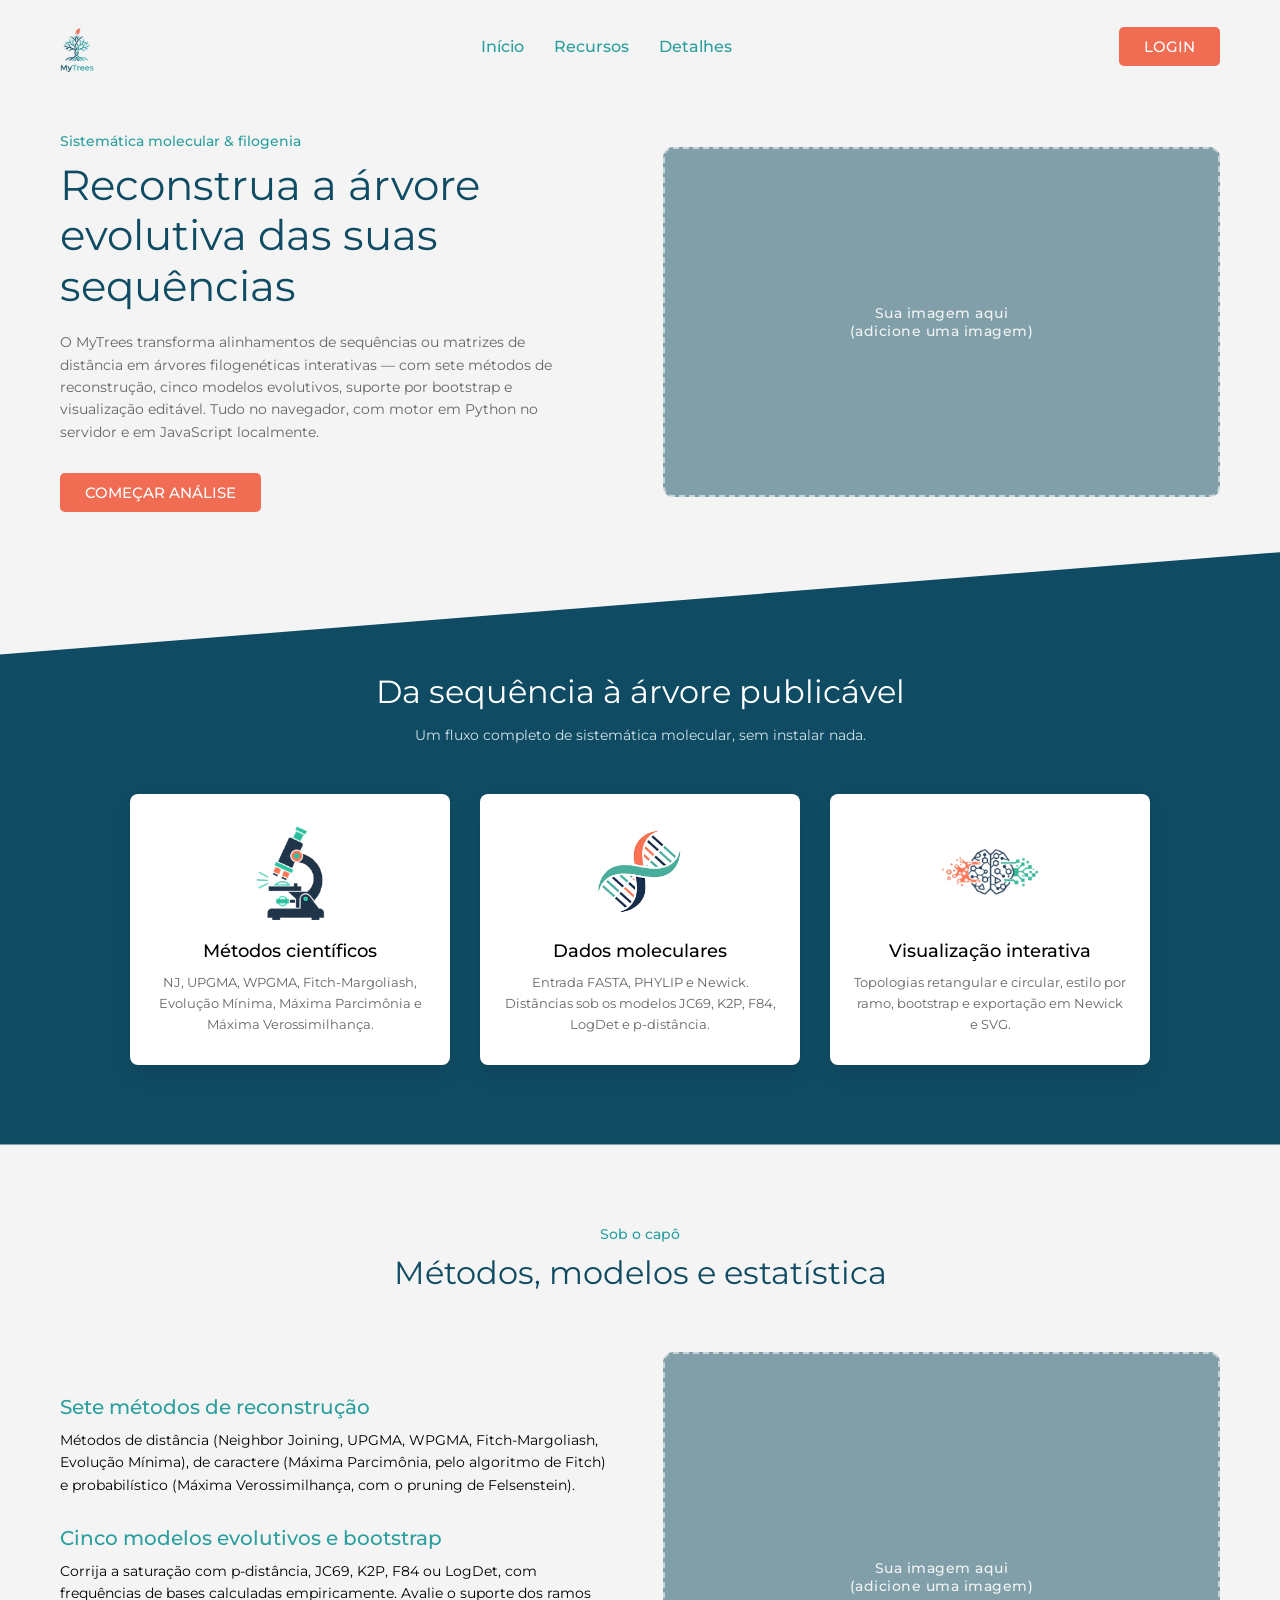
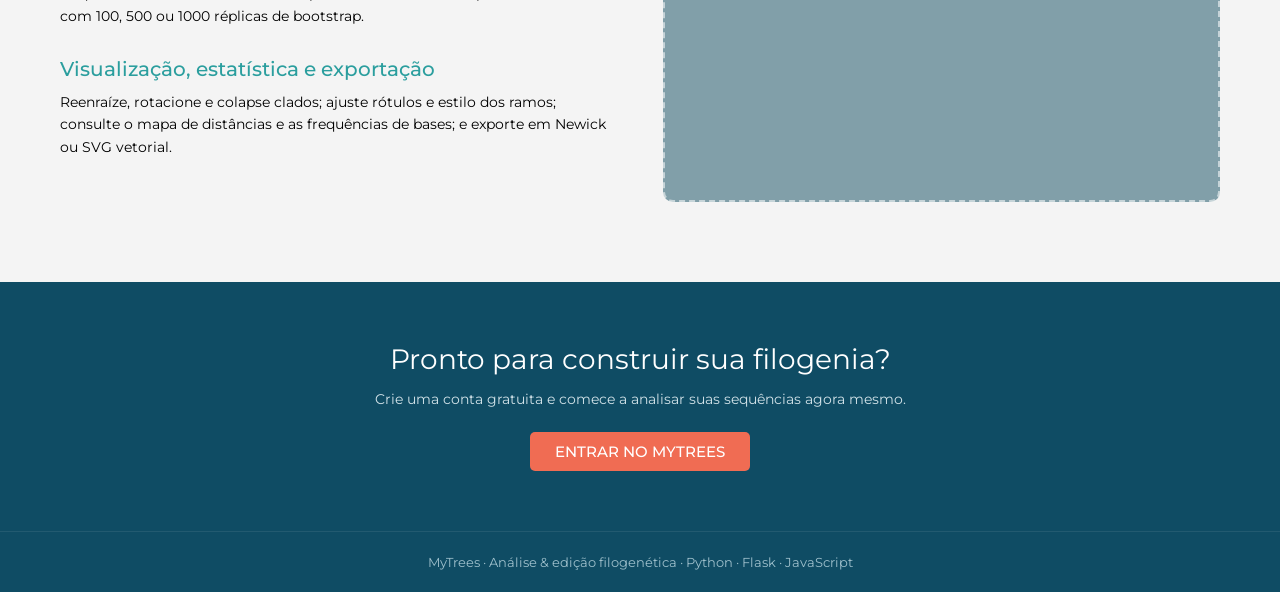
==== commit 4accc35e: "Alterações de front" ====
--- a/frontend/index.html
+++ b/frontend/index.html
@@ -3,1246 +3,411 @@
 <head>
     <meta charset="UTF-8">
     <meta name="viewport" content="width=device-width, initial-scale=1.0">
-    <title>MyTrees — Análise & Edição Filogenética</title>
-    
-    <!-- Google Fonts -->
-    <link rel="preconnect" href="https://fonts.googleapis.com">
-    <link rel="preconnect" href="https://fonts.gstatic.com" crossorigin>
-    <link href="https://fonts.googleapis.com/css2?family=IBM+Plex+Mono:wght@400;500;600&family=Poppins:wght@300;400;500;600;700&family=Outfit:wght@400;500;600;700&display=swap" rel="stylesheet">
-    
-    <!-- Custom Style Sheet -->
-    <link rel="stylesheet" href="styles.css">
+    <title>MyTrees — Análise Filogenética</title>
+    <meta name="description" content="MyTrees: construa árvores filogenéticas a partir de sequências ou matrizes de distância, com 7 métodos de reconstrução, 5 modelos evolutivos, bootstrap e visualização interativa.">
+    <link rel="icon" type="image/png" href="assets/logo.png">
+    <link href="https://fonts.googleapis.com/css2?family=Montserrat:wght@300;400;500;600&display=swap" rel="stylesheet">
+    <style>
+        /* Variáveis de Cores */
+        :root {
+            --bg-color: #f4f4f4;
+            --primary-dark: #0f4c64;
+            --accent-teal: #2b9e9e;
+            --btn-orange: #f06c53;
+            --text-dark: #000000;
+            --text-gray: #666666;
+            --placeholder-blue: #819fa9;
+            --white: #ffffff;
+        }
+
+        /* Reset Básico */
+        * {
+            margin: 0;
+            padding: 0;
+            box-sizing: border-box;
+            font-family: 'Montserrat', sans-serif;
+        }
+
+        html { scroll-behavior: smooth; }
+
+        body {
+            background-color: var(--bg-color);
+            color: var(--text-dark);
+            overflow-x: hidden;
+        }
+
+        /* Container Principal */
+        .container {
+            max-width: 1200px;
+            margin: 0 auto;
+            padding: 0 20px;
+        }
+
+        /* Header */
+        header {
+            display: flex;
+            justify-content: space-between;
+            align-items: center;
+            padding: 20px 0;
+            margin-bottom: 40px;
+        }
+
+        .logo img {
+            height: 52px;
+            width: auto;
+            display: block;
+        }
+
+        nav {
+            display: flex;
+            gap: 30px;
+        }
+
+        nav a {
+            text-decoration: none;
+            color: var(--accent-teal);
+            font-weight: 500;
+            font-size: 16px;
+            transition: color 0.3s;
+        }
+
+        nav a:hover {
+            color: var(--primary-dark);
+        }
+
+        .btn {
+            display: inline-block;
+            background-color: var(--btn-orange);
+            color: var(--white);
+            border: none;
+            padding: 10px 25px;
+            border-radius: 5px;
+            font-weight: 500;
+            font-size: 15px;
+            cursor: pointer;
+            text-decoration: none;
+            transition: background-color 0.3s;
+        }
+
+        .btn:hover {
+            background-color: #d95b43;
+        }
+
+        /* Hero Section */
+        .hero {
+            display: flex;
+            align-items: center;
+            justify-content: space-between;
+            gap: 50px;
+            margin-bottom: 80px;
+        }
+
+        .hero-content {
+            flex: 1;
+        }
+
+        .subtitle {
+            color: var(--accent-teal);
+            font-size: 14px;
+            font-weight: 500;
+            margin-bottom: 10px;
+        }
+
+        .hero h1 {
+            font-size: 42px;
+            font-weight: 400;
+            line-height: 1.2;
+            margin-bottom: 20px;
+            color: var(--primary-dark);
+        }
+
+        .hero p {
+            color: var(--text-gray);
+            font-size: 14px;
+            line-height: 1.6;
+            margin-bottom: 30px;
+            max-width: 90%;
+        }
+
+        .hero-image {
+            flex: 1;
+            background-color: var(--placeholder-blue);
+            height: 350px;
+            border-radius: 10px;
+        }
+
+        /* Placeholder de imagem (para você inserir uma imagem depois) */
+        .img-placeholder {
+            display: flex;
+            align-items: center;
+            justify-content: center;
+            text-align: center;
+            color: var(--white);
+            font-size: 14px;
+            font-weight: 500;
+            letter-spacing: 0.5px;
+            border: 2px dashed rgba(255, 255, 255, 0.55);
+        }
+        .img-placeholder span { opacity: 0.9; padding: 12px; }
+
+        /* Features Section (Com o corte diagonal) */
+        .features-wrapper {
+            background-color: var(--primary-dark);
+            /* Cria o corte inclinado no topo */
+            clip-path: polygon(0 8vw, 100% 0, 100% 100%, 0 100%);
+            padding: 120px 0 80px 0;
+            margin-top: -40px; /* Puxa para cima para cobrir o espaço */
+        }
+
+        .features-header {
+            text-align: center;
+            color: var(--white);
+            margin-bottom: 50px;
+        }
+
+        .features-header h2 {
+            font-size: 32px;
+            font-weight: 400;
+            margin-bottom: 15px;
+        }
+
+        .features-header p {
+            font-size: 14px;
+            color: #d1e2e8;
+        }
+
+        .cards {
+            display: flex;
+            justify-content: center;
+            gap: 30px;
+        }
+
+        .card {
+            background-color: var(--white);
+            padding: 30px 24px;
+            border-radius: 8px;
+            text-align: center;
+            flex: 1;
+            max-width: 320px;
+            box-shadow: 0 10px 20px rgba(0,0,0,0.1);
+        }
+
+        .card-img {
+            width: 96px;
+            height: 96px;
+            margin: 0 auto 20px auto;
+            display: flex;
+            align-items: center;
+            justify-content: center;
+        }
+        .card-img img { max-width: 100%; max-height: 100%; object-fit: contain; }
+
+        .card h3 {
+            font-size: 18px;
+            font-weight: 500;
+            color: var(--text-dark);
+            margin-bottom: 10px;
+        }
+
+        .card p {
+            font-size: 13px;
+            line-height: 1.6;
+            color: var(--text-gray);
+        }
+
+        /* Details Section */
+        .details-section {
+            padding: 80px 0;
+        }
+
+        .details-header {
+            text-align: center;
+            margin-bottom: 60px;
+        }
+
+        .details-header h2 {
+            font-size: 32px;
+            font-weight: 400;
+            color: var(--primary-dark);
+        }
+
+        .details-content {
+            display: flex;
+            gap: 50px;
+            align-items: center;
+        }
+
+        .details-list {
+            flex: 1;
+            display: flex;
+            flex-direction: column;
+            gap: 30px;
+        }
+
+        .details-item h4 {
+            color: var(--accent-teal);
+            font-size: 20px;
+            font-weight: 500;
+            margin-bottom: 10px;
+        }
+
+        .details-item p {
+            color: var(--text-dark);
+            font-size: 14px;
+            line-height: 1.6;
+        }
+
+        .details-image {
+            flex: 1;
+            background-color: var(--placeholder-blue);
+            height: 450px;
+            border-radius: 10px;
+        }
+
+        /* CTA dentro do footer-dark */
+        .footer-cta {
+            text-align: center;
+            color: var(--white);
+            padding: 60px 20px;
+        }
+        .footer-cta h2 { font-size: 28px; font-weight: 400; margin-bottom: 14px; }
+        .footer-cta p { color: #d1e2e8; font-size: 14px; margin-bottom: 24px; }
+
+        /* Footer */
+        footer {
+            background-color: var(--primary-dark);
+        }
+        .footer-bar {
+            text-align: center;
+            color: #9fc0cc;
+            font-size: 13px;
+            padding: 22px 20px;
+            border-top: 1px solid rgba(255,255,255,0.08);
+        }
+
+        /* Responsividade Básica */
+        @media (max-width: 900px) {
+            .hero, .details-content {
+                flex-direction: column;
+            }
+            .cards {
+                flex-direction: column;
+                align-items: center;
+            }
+            nav {
+                display: none; /* Em um projeto real, adicionar menu hamburger */
+            }
+            .hero-image, .details-image {
+                width: 100%;
+            }
+            .hero p { max-width: 100%; }
+            .features-wrapper {
+                clip-path: polygon(0 4vw, 100% 0, 100% 100%, 0 100%);
+            }
+        }
+    </style>
 </head>
 <body>
 
-    <!-- ─── Premium Application Header ──────────────────────────────────────── -->
-    <header>
-        <div class="header-brand">
-            <!-- Double-Helix Phylogenetic Tree Logo -->
-            <svg width="32" height="32" viewBox="0 0 100 100" fill="none" xmlns="http://www.w3.org/2000/svg">
-                <!-- Right Helix (Teal) -->
-                <path d="M 40,90 Q 60,70 40,50 T 60,10" fill="none" stroke="var(--accent-teal)" stroke-width="6" stroke-linecap="round"/>
-                <!-- Left Helix (Dark Blue/Cyan) -->
-                <path d="M 60,90 Q 40,70 60,50 T 40,10" fill="none" stroke="var(--text-primary)" stroke-width="6" stroke-linecap="round"/>
-                
-                <!-- Branches Teal -->
-                <path d="M 50,60 Q 75,55 85,45" fill="none" stroke="var(--accent-teal)" stroke-width="5" stroke-linecap="round"/>
-                <path d="M 60,30 Q 80,25 90,35" fill="none" stroke="var(--accent-teal)" stroke-width="4" stroke-linecap="round"/>
-                
-                <!-- Branches Dark Blue -->
-                <path d="M 50,60 Q 25,55 15,45" fill="none" stroke="var(--text-primary)" stroke-width="5" stroke-linecap="round"/>
-                <path d="M 40,30 Q 20,25 10,35" fill="none" stroke="var(--text-primary)" stroke-width="4" stroke-linecap="round"/>
-
-                <!-- Root branches -->
-                <path d="M 40,90 Q 25,95 10,95" fill="none" stroke="var(--accent-teal)" stroke-width="5" stroke-linecap="round"/>
-                <path d="M 60,90 Q 75,95 90,95" fill="none" stroke="var(--text-primary)" stroke-width="5" stroke-linecap="round"/>
-
-                <!-- Top Coral Leaf -->
-                <path d="M 50,5 C 60,-5 65,15 50,20 C 35,15 40,-5 50,5 Z" fill="var(--accent-coral)"/>
-
-                <!-- Tech Nodes (White with glowing stroke) -->
-                <circle cx="85" cy="45" r="4" fill="#fff" stroke="var(--accent-teal)" stroke-width="2"/>
-                <circle cx="90" cy="35" r="3.5" fill="#fff" stroke="var(--accent-teal)" stroke-width="2"/>
-                <circle cx="15" cy="45" r="4" fill="#fff" stroke="var(--text-primary)" stroke-width="2"/>
-                <circle cx="10" cy="35" r="3.5" fill="#fff" stroke="var(--text-primary)" stroke-width="2"/>
-                <circle cx="60" cy="10" r="3" fill="#fff" stroke="var(--accent-teal)" stroke-width="2"/>
-                <circle cx="40" cy="10" r="3" fill="#fff" stroke="var(--text-primary)" stroke-width="2"/>
-            </svg>
-            <h1 class="logo-font" style="background: none; -webkit-text-fill-color: initial; color: var(--text-primary);">
-                My<span style="color: var(--accent-teal);">Trees</span>
-            </h1>
+    <div class="container" id="topo">
+        <header>
+            <a class="logo" href="/" aria-label="MyTrees">
+                <img src="assets/logo.png" alt="MyTrees">
+            </a>
+            <nav>
+                <a href="#topo">Início</a>
+                <a href="#recursos">Recursos</a>
+                <a href="#detalhes">Detalhes</a>
+            </nav>
+            <a class="btn" href="/app">LOGIN</a>
+        </header>
+
+        <section class="hero">
+            <div class="hero-content">
+                <div class="subtitle">Sistemática molecular &amp; filogenia</div>
+                <h1>Reconstrua a árvore evolutiva das suas sequências</h1>
+                <p>O MyTrees transforma alinhamentos de sequências ou matrizes de distância em
+                   árvores filogenéticas interativas — com sete métodos de reconstrução, cinco
+                   modelos evolutivos, suporte por bootstrap e visualização editável. Tudo no
+                   navegador, com motor em Python no servidor e em JavaScript localmente.</p>
+                <a class="btn" href="/app">COMEÇAR ANÁLISE</a>
+            </div>
+            <div class="hero-image img-placeholder">
+                <span>Sua imagem aqui<br>(adicione uma imagem)</span>
+            </div>
+        </section>
+    </div>
+
+    <section class="features-wrapper" id="recursos">
+        <div class="container">
+            <div class="features-header">
+                <h2>Da sequência à árvore publicável</h2>
+                <p>Um fluxo completo de sistemática molecular, sem instalar nada.</p>
+            </div>
+
+            <div class="cards">
+                <div class="card">
+                    <div class="card-img"><img src="assets/img1.png" alt="Microscópio"></div>
+                    <h3>Métodos científicos</h3>
+                    <p>NJ, UPGMA, WPGMA, Fitch-Margoliash, Evolução Mínima, Máxima Parcimônia e Máxima Verossimilhança.</p>
+                </div>
+                <div class="card">
+                    <div class="card-img"><img src="assets/img2.png" alt="DNA"></div>
+                    <h3>Dados moleculares</h3>
+                    <p>Entrada FASTA, PHYLIP e Newick. Distâncias sob os modelos JC69, K2P, F84, LogDet e p-distância.</p>
+                </div>
+                <div class="card">
+                    <div class="card-img"><img src="assets/img3.png" alt="Algoritmos"></div>
+                    <h3>Visualização interativa</h3>
+                    <p>Topologias retangular e circular, estilo por ramo, bootstrap e exportação em Newick e SVG.</p>
+                </div>
+            </div>
         </div>
-        
-        <!-- API Server Connection Status Badge -->
-        <div id="connection-badge" class="badge badge-grey">
-            <span class="badge-dot"></span>
-            <span id="connection-text">Verificando Motor...</span>
-        </div>
-    </header>
-
-    <!-- ─── Workspace Grid ──────────────────────────────────────────────────── -->
-    <main>
-        <!-- Sidebar Controls -->
-        <section class="sidebar">
-            
-            <!-- Accordion Section 1: Data Input -->
-            <div class="accordion-section active">
-                <button class="accordion-header" onclick="toggleAccordion(this)">
-                    <span>Entrada de Dados</span>
-                    <svg class="accordion-icon" width="16" height="16" viewBox="0 0 24 24" fill="none" stroke="currentColor" stroke-width="2"><polyline points="6 9 12 15 18 9"></polyline></svg>
-                </button>
-                <div class="accordion-content">
-                    
-                    <!-- Presets Selection Grid -->
-                    <div class="form-group">
-                        <label>Carregar Presets Biológicos</label>
-                        <div class="presets-grid">
-                            <button type="button" class="preset-btn" onclick="loadPreset('primates')">Primatas (FASTA)</button>
-                            <button type="button" class="preset-btn" onclick="loadPreset('covid')">Spike CoV (FASTA)</button>
-                            <button type="button" class="preset-btn" onclick="loadPreset('matrix')">Matriz PHYLIP</button>
-                            <button type="button" class="preset-btn" onclick="loadPreset('newick')">Árvore Newick</button>
-                        </div>
+    </section>
+
+    <section class="details-section" id="detalhes">
+        <div class="container">
+            <div class="details-header">
+                <div class="subtitle" style="margin-bottom: 10px;">Sob o capô</div>
+                <h2>Métodos, modelos e estatística</h2>
+            </div>
+
+            <div class="details-content">
+                <div class="details-list">
+                    <div class="details-item">
+                        <h4>Sete métodos de reconstrução</h4>
+                        <p>Métodos de distância (Neighbor Joining, UPGMA, WPGMA, Fitch-Margoliash, Evolução Mínima),
+                           de caractere (Máxima Parcimônia, pelo algoritmo de Fitch) e probabilístico
+                           (Máxima Verossimilhança, com o pruning de Felsenstein).</p>
                     </div>
-                    
-                    <!-- Drag and Drop Zone -->
-                    <div class="file-drag-zone" id="drop-zone">
-                        <svg width="24" height="24" viewBox="0 0 24 24" fill="none" stroke="currentColor" stroke-width="2" stroke-linecap="round" stroke-linejoin="round">
-                            <path d="M21 15v4a2 2 0 0 1-2 2H5a2 2 0 0 1-2-2v-4"></path>
-                            <polyline points="17 8 12 3 7 8"></polyline>
-                            <line x1="12" y1="3" x2="12" y2="15"></line>
-                        </svg>
-                        <span>Solte arquivos FASTA / PHYLIP / NWK</span>
-                        <input type="file" id="file-input" style="display: none;" accept=".fasta,.fas,.fa,.phy,.phylip,.txt,.nwk">
+                    <div class="details-item">
+                        <h4>Cinco modelos evolutivos e bootstrap</h4>
+                        <p>Corrija a saturação com p-distância, JC69, K2P, F84 ou LogDet, com frequências de bases
+                           calculadas empiricamente. Avalie o suporte dos ramos com 100, 500 ou 1000 réplicas de bootstrap.</p>
                     </div>
-
-                    <!-- Text Area Copy Paste input -->
-                    <div class="form-group">
-                        <label for="raw-input">Conteúdo do Arquivo (FASTA, PHYLIP, NEWICK)</label>
-                        <textarea id="raw-input" placeholder="Cole suas sequências alinhadas em formato FASTA ou PHYLIP, ou insira uma árvore em Newick para começar..."></textarea>
+                    <div class="details-item">
+                        <h4>Visualização, estatística e exportação</h4>
+                        <p>Reenraíze, rotacione e colapse clados; ajuste rótulos e estilo dos ramos; consulte o mapa de
+                           distâncias e as frequências de bases; e exporte em Newick ou SVG vetorial.</p>
                     </div>
                 </div>
-            </div>
-
-            <!-- Accordion Section 2: Phylogenetic Settings -->
-            <div class="accordion-section active">
-                <button class="accordion-header" onclick="toggleAccordion(this)">
-                    <span>Métodos &amp; Modelos</span>
-                    <svg class="accordion-icon" width="16" height="16" viewBox="0 0 24 24" fill="none" stroke="currentColor" stroke-width="2"><polyline points="6 9 12 15 18 9"></polyline></svg>
-                </button>
-                <div class="accordion-content">
-                    
-                    <!-- Input Type switcher -->
-                    <div class="form-group">
-                        <label for="input-type">Tipo de Entrada</label>
-                        <select id="input-type" onchange="handleInputTypeChange()">
-                            <option value="alignment">Alinhamento de Sequências</option>
-                            <option value="matrix">Matriz de Distâncias Precomputada</option>
-                            <option value="newick">Árvore em String Newick</option>
-                        </select>
-                    </div>
-
-                    <!-- Distance model selector -->
-                    <div class="form-group" id="group-model">
-                        <label for="distance-model">Modelo de Distância Evolutiva</label>
-                        <select id="distance-model">
-                            <option value="JC69">Jukes-Cantor (JC69)</option>
-                            <option value="K2P" selected>Kimura 2-Parâmetros (K2P)</option>
-                            <option value="F84">Felsenstein 1984 (F84)</option>
-                            <option value="LogDet">LogDet / Distância Paralinear</option>
-                            <option value="p-distance">p-distância (Proporção Pura)</option>
-                        </select>
-                        <span class="input-helper">Frequências e transições calculadas empiricamente.</span>
-                    </div>
-
-                    <!-- Reconstruction method selector -->
-                    <div class="form-group" id="group-method">
-                        <label for="reconstruct-method">Método de Reconstrução</label>
-                        <select id="reconstruct-method">
-                            <option value="NJ" selected>Neighbor Joining (NJ) - Agrupamento Livre</option>
-                            <option value="UPGMA">UPGMA (Agrupamento Ultramétrico)</option>
-                            <option value="WPGMA">WPGMA (Ultramétrico Ponderado)</option>
-                            <option value="MP">Máxima Parsimônia (Heurística Fitch)</option>
-                            <option value="ML">Máxima Verossimilhança (Likelihood JC69)</option>
-                        </select>
-                        <span class="input-helper">ML otimiza comprimentos de ramos por otimização heurística.</span>
-                    </div>
-
-                    <!-- Build button -->
-                    <button class="btn btn-primary" id="build-btn" onclick="buildPhylogeny()">
-                        <svg width="16" height="16" viewBox="0 0 24 24" fill="none" stroke="currentColor" stroke-width="2.5" stroke-linecap="round" stroke-linejoin="round"><path d="M12 22V14"/><path d="M12 14L7 8"/><path d="M12 14L17 8"/><path d="M7 8L5 5"/><path d="M7 8L9 5"/><path d="M17 8L15 5"/><path d="M17 8L19 5"/></svg>
-                        Construir Árvore
-                    </button>
+                <div class="details-image img-placeholder">
+                    <span>Sua imagem aqui<br>(adicione uma imagem)</span>
                 </div>
             </div>
-
-        </section>
-
-        <!-- Center Main Dashboard Viewport -->
-        <section class="viewport-container">
-            
-            <!-- Floating Navigation & Layout Toolbar -->
-            <div class="toolbar">
-                
-                <!-- Layout topologes switcher -->
-                <div class="toolbar-group">
-                    <span class="toolbar-label">Topologia:</span>
-                    <button class="tool-btn active" id="btn-layout-rect-phy" title="Filograma Retangular" onclick="changeTreeLayout('rectangular-phylogram', this)">
-                        <svg width="18" height="18" viewBox="0 0 24 24" fill="none" stroke="currentColor" stroke-width="2" stroke-linecap="round" stroke-linejoin="round">
-                            <path d="M3 3v18h18"></path>
-                            <path d="M3 9h8v6h10"></path>
-                            <path d="M11 9v6"></path>
-                        </svg>
-                    </button>
-                    <button class="tool-btn" id="btn-layout-rect-clad" title="Cladograma Retangular" onclick="changeTreeLayout('rectangular-cladogram', this)">
-                        <svg width="18" height="18" viewBox="0 0 24 24" fill="none" stroke="currentColor" stroke-width="2" stroke-linecap="round" stroke-linejoin="round">
-                            <path d="M3 3v18h18"></path>
-                            <line x1="3" y1="9" x2="12" y2="9"></line>
-                            <line x1="12" y1="5" x2="12" y2="17"></line>
-                            <line x1="12" y1="5" x2="21" y2="5"></line>
-                            <line x1="12" y1="17" x2="21" y2="17"></line>
-                        </svg>
-                    </button>
-                    <button class="tool-btn" id="btn-layout-circ-phy" title="Filograma Circular" onclick="changeTreeLayout('circular-phylogram', this)">
-                        <!-- Circular Visual Icon -->
-                        <svg width="18" height="18" viewBox="0 0 24 24" fill="none" stroke="currentColor" stroke-width="2">
-                            <circle cx="12" cy="12" r="10" stroke-dasharray="3 3"></circle>
-                            <line x1="12" y1="12" x2="20" y2="8"></line>
-                            <line x1="12" y1="12" x2="6" y2="16"></line>
-                            <circle cx="12" cy="12" r="1.5" fill="currentColor"></circle>
-                        </svg>
-                    </button>
-                    <button class="tool-btn" id="btn-layout-circ-clad" title="Cladograma Circular" onclick="changeTreeLayout('circular-cladogram', this)">
-                        <svg width="18" height="18" viewBox="0 0 24 24" fill="none" stroke="currentColor" stroke-width="2">
-                            <circle cx="12" cy="12" r="10" stroke-dasharray="2 4"></circle>
-                            <line x1="12" y1="12" x2="18" y2="18"></line>
-                            <line x1="12" y1="12" x2="12" y2="4"></line>
-                            <line x1="12" y1="12" x2="4" y2="12"></line>
-                            <circle cx="12" cy="12" r="1.5" fill="currentColor"></circle>
-                        </svg>
-                    </button>
-                </div>
-
-                <div class="toolbar-divider"></div>
-
-                <!-- Scaling controls -->
-                <div class="toolbar-group">
-                    <span class="toolbar-label">Escala X:</span>
-                    <div class="slider-container" style="width: 80px;">
-                        <input type="range" id="scale-x" min="0.1" max="3.0" step="0.1" value="1.0" oninput="updateScales()">
-                        <span class="slider-val" id="val-scale-x">1.0</span>
-                    </div>
-                    <span class="toolbar-label" style="margin-left: 8px;">Escala Y:</span>
-                    <div class="slider-container" style="width: 80px;">
-                        <input type="range" id="scale-y" min="0.1" max="3.0" step="0.1" value="1.0" oninput="updateScales()">
-                        <span class="slider-val" id="val-scale-y">1.0</span>
-                    </div>
-                </div>
-
-                <div class="toolbar-divider"></div>
-
-                <!-- Scientific Actions -->
-                <div class="toolbar-group">
-                    <button class="btn btn-secondary btn-sm" title="Reenraizar pelo ponto médio" onclick="triggerMidpointRoot()">
-                        Ponto Médio
-                    </button>
-                    <button class="btn btn-accent btn-sm" onclick="showExportModal()">
-                        Exportar
-                    </button>
-                </div>
-
-            </div>
-
-            <!-- SVG Workspace Canvas -->
-            <div class="svg-workspace" id="canvas-area">
-                <svg id="tree-svg"></svg>
-            </div>
-
-            <!-- Bottom Tabbed Statistics drawer -->
-            <div class="bottom-drawer" id="bottom-drawer">
-                <div class="drawer-resizer" id="drawer-resizer"></div>
-                <div class="drawer-tabs">
-                    <button class="drawer-tab active" onclick="switchDrawerTab('tab-heatmap', this)">Mapa de Distâncias</button>
-                    <button class="drawer-tab" onclick="switchDrawerTab('tab-stats', this)">Estatísticas &amp; Frequências</button>
-                </div>
-                
-                <!-- Tab 1 content: Heatmap Distance Matrix -->
-                <div class="drawer-tab-content active" id="tab-heatmap">
-                    <div class="heatmap-container" id="matrix-heatmap-grid">
-                        <span style="color: var(--text-muted); font-size: 12px; font-style: italic;">Nenhuma árvore construída. Carregue dados e compute para ver a matriz de distâncias.</span>
-                    </div>
-                </div>
-
-                <!-- Tab 2 content: Numerical tree parameters and base stats -->
-                <div class="drawer-tab-content" id="tab-stats">
-                    <div class="stats-grid">
-                        
-                        <div class="stat-card">
-                            <label>Frequência de Nucleotídeos</label>
-                            <div class="base-freq-bar-group" id="base-freq-visualizer">
-                                <span style="color: var(--text-muted); font-size: 11px;">Carregue sequências para calcular...</span>
-                            </div>
-                        </div>
-
-                        <div class="stat-card">
-                            <label>Estatísticas da Topologia</label>
-                            <div class="stat-card-body">
-                                <div>Nº Táxons: <span class="highlight" id="stat-taxa-count">-</span></div>
-                                <div>Comprimento Total: <span class="highlight" id="stat-total-bl">-</span></div>
-                                <div>Profundidade Máxima: <span class="highlight" id="stat-tree-depth">-</span></div>
-                            </div>
-                        </div>
-
-                        <div class="stat-card">
-                            <label>Métricas Analíticas</label>
-                            <div class="stat-card-body">
-                                <div>Método: <span class="highlight" id="stat-run-method">-</span></div>
-                                <div>Distância Média: <span class="highlight" id="stat-mean-dist">-</span></div>
-                                <div>Violações do Triângulo: <span class="highlight highlight-warn" id="stat-triangle-violations">-</span></div>
-                            </div>
-                        </div>
-
-                        <div class="stat-card" id="card-eval-scores">
-                            <label>Pontuações de Otimização</label>
-                            <div class="stat-card-body">
-                                <div id="div-parsimony">Parsimônia (Fitch): <span class="highlight" id="stat-parsimony-score">-</span></div>
-                                <div id="div-likelihood">Verossimilhança (LogL): <span class="highlight" id="stat-likelihood-score">-</span></div>
-                            </div>
-                        </div>
-
-                    </div>
-                </div>
-            </div>
-
-        </section>
-
-        <!-- Right Properties Panel -->
-        <aside class="properties-panel">
-            
-            <!-- Accordion Section 3: Labels Settings -->
-            <div class="accordion-section active">
-                <button class="accordion-header" onclick="toggleAccordion(this)">
-                    <span>Configurações de Rótulos</span>
-                    <svg class="accordion-icon" width="16" height="16" viewBox="0 0 24 24" fill="none" stroke="currentColor" stroke-width="2"><polyline points="6 9 12 15 18 9"></polyline></svg>
-                </button>
-                <div class="accordion-content">
-                    
-                    <!-- Leaf labels toggle and style -->
-                    <div class="form-group label-config-section">
-                        <div class="style-grid-row">
-                            <label class="label-taxa">Nomes dos Táxons</label>
-                            <input type="checkbox" id="toggle-taxa" checked oninput="updateLabelConfig()">
-                        </div>
-                        <div class="form-row label-config-row">
-                            <div class="form-group">
-                                <label>Fonte</label>
-                                <select id="taxa-font" oninput="updateLabelConfig()">
-                                    <option value="Inter">Inter (Sans)</option>
-                                    <option value="IBM Plex Mono">Plex Mono</option>
-                                    <option value="Arial">Arial</option>
-                                </select>
-                            </div>
-                            <div class="form-group">
-                                <label>Cor</label>
-                                <input type="color" id="taxa-color" value="#e2f1f8" oninput="updateLabelConfig()" class="color-input-block">
-                            </div>
-                        </div>
-                    </div>
-
-                    <!-- Bootstrap Labels toggle and style -->
-                    <div class="form-group label-config-section">
-                        <div class="style-grid-row">
-                            <label class="label-bootstrap">Valores de Bootstrap</label>
-                            <input type="checkbox" id="toggle-bootstrap" oninput="updateLabelConfig()">
-                        </div>
-                        <div class="form-row label-config-row">
-                            <div class="form-group">
-                                <label>Tamanho</label>
-                                <input type="number" id="bootstrap-size" value="10" min="6" max="24" oninput="updateLabelConfig()">
-                            </div>
-                            <div class="form-group">
-                                <label>Cor</label>
-                                <input type="color" id="bootstrap-color" value="#4eb1b1" oninput="updateLabelConfig()" class="color-input-block">
-                            </div>
-                        </div>
-                    </div>
-
-                    <!-- Branch length Labels toggle and style -->
-                    <div class="form-group">
-                        <div class="style-grid-row">
-                            <label class="label-branch">Comprimento do Ramo</label>
-                            <input type="checkbox" id="toggle-branch-len" oninput="updateLabelConfig()">
-                        </div>
-                        <div class="form-row label-config-row">
-                            <div class="form-group">
-                                <label>Tamanho</label>
-                                <input type="number" id="branch-len-size" value="9" min="6" max="20" oninput="updateLabelConfig()">
-                            </div>
-                            <div class="form-group">
-                                <label>Cor</label>
-                                <input type="color" id="branch-len-color" value="#5b7083" oninput="updateLabelConfig()" class="color-input-block">
-                            </div>
-                        </div>
-                    </div>
-
-                </div>
-            </div>
-
-            <!-- Accordion Section 4: Tree Aesthetics (FigTree style) -->
-            <div class="accordion-section active" id="figtree-panel">
-                <button class="accordion-header" onclick="toggleAccordion(this)">
-                    <span>Estilo &amp; Ações</span>
-                    <svg class="accordion-icon" width="16" height="16" viewBox="0 0 24 24" fill="none" stroke="currentColor" stroke-width="2"><polyline points="6 9 12 15 18 9"></polyline></svg>
-                </button>
-                <div class="accordion-content">
-                    
-                    <!-- Actions section -->
-                    <div class="stylist-section">
-                        <span class="stylist-section-title" style="display:block; margin-bottom:8px;">Ações Científicas</span>
-                        <div class="style-grid-row stylist-actions-wrap">
-                            <button class="stylist-action-btn" onclick="triggerRotate()" title="Inverter ordem dos nós filhos">
-                                Inverter Ramo
-                            </button>
-                            <button class="stylist-action-btn" onclick="triggerCollapse()" title="Colapsar clado sob forma triangular">
-                                Colapsar Clado
-                            </button>
-                            <button class="stylist-action-btn" id="btn-reroot-branch" onclick="triggerReroot()" title="Reenraizar árvore na base deste ramo">
-                                Reenraizar
-                            </button>
-                        </div>
-                    </div>
-
-                    <!-- Aesthetics Stroke styling section -->
-                    <div class="stylist-section" style="margin-top: 16px;">
-                        <span class="stylist-section-title" style="display:block; margin-bottom:8px;">Estética do Ramo Selecionado</span>
-                        
-                        <div class="style-grid-row">
-                            <label>Cor do Traço</label>
-                            <div class="color-picker-wrapper">
-                                <input type="color" id="branch-color-input" onchange="updateSelectedBranchStyle()">
-                            </div>
-                        </div>
-
-                        <div class="style-grid-row" style="margin-top: 8px;">
-                            <label>Espessura</label>
-                            <input type="number" id="branch-width-input" min="1" max="10" step="0.5" value="2" onchange="updateSelectedBranchStyle()" class="input-compact">
-                        </div>
-
-                        <div class="style-grid-row" style="margin-top: 8px;">
-                            <label>Estilo da Linha</label>
-                            <select id="branch-style-input" onchange="updateSelectedBranchStyle()" class="select-compact">
-                                <option value="none">Sólido</option>
-                                <option value="5,5">Tracejado</option>
-                                <option value="2,3">Pontilhado</option>
-                            </select>
-                        </div>
-                    </div>
-
-                </div>
-            </div>
-            
-        </aside>
-    </main>
-
-    <!-- Export Modal -->
-    <div class="modal-overlay" id="export-modal">
-        <div class="modal-content">
-            <div class="modal-header">
-                <h3 class="modal-title">Exportar Resultados</h3>
-                <button class="stylist-close" onclick="closeExportModal()">
-                    <svg width="18" height="18" viewBox="0 0 24 24" fill="none" stroke="currentColor" stroke-width="2"><line x1="18" y1="6" x2="6" y2="18"></line><line x1="6" y1="6" x2="18" y2="18"></line></svg>
-                </button>
-            </div>
-            <div class="modal-body">
-                <div class="form-group">
-                    <label>String em Formato Newick</label>
-                    <textarea id="output-newick-text" readonly class="textarea-compact"></textarea>
-                    <button class="btn btn-secondary btn-sm btn-fit" onclick="copyNewickText()">
-                        Copiar String
-                    </button>
-                </div>
-                <div class="form-group modal-section-gap">
-                    <label>Imagem Vetorial SVG</label>
-                    <span class="input-helper">Baixe a árvore atual como um vetor SVG de alta qualidade contendo todas as suas cores, espessuras e estilos interativos de ramos customizados.</span>
-                    <button class="btn btn-accent btn-sm btn-fit" onclick="downloadSVGTree()">
-                        Baixar Vetor SVG
-                    </button>
-                </div>
-            </div>
-            <div class="modal-footer">
-                <button class="btn btn-secondary btn-auto" onclick="closeExportModal()">Fechar</button>
-            </div>
         </div>
-    </div>
-
-    <!-- Load Local Modules and Orchestration Script -->
-    <script src="mytrees.js"></script>
-    <script src="visualization.js"></script>
-    
-    <!-- ─── Core Orchestrator Script ──────────────────────────────────────── -->
-    <script>
-        // Server integration ping check
-        const API_URL = 'http://localhost:5000/api';
-        let serverActive = false;
-
-        async function checkServerConnection() {
-            const badge = document.getElementById('connection-badge');
-            const badgeText = document.getElementById('connection-text');
-            try {
-                const response = await fetch(`${API_URL}/test`, { method: 'GET', mode: 'cors' });
-                if (response.ok) {
-                    const data = await response.json();
-                    serverActive = true;
-                    badge.className = 'badge badge-green';
-                    badgeText.textContent = 'Servidor MyTrees Ativo (Python)';
-                } else {
-                    throw new Error();
-                }
-            } catch (e) {
-                serverActive = false;
-                badge.className = 'badge badge-grey';
-                badgeText.textContent = 'Motor JS Local (Navegador)';
-            }
-        }
-
-        // Accordion collapsible trigger
-        function toggleAccordion(button) {
-            const section = button.parentElement;
-            section.classList.toggle('active');
-        }
-
-        // Tab switcher for bottom stats drawer
-        function switchDrawerTab(tabId, button) {
-            document.querySelectorAll('.drawer-tab').forEach(t => t.classList.remove('active'));
-            document.querySelectorAll('.drawer-tab-content').forEach(c => c.classList.remove('active'));
-            
-            button.classList.add('active');
-            document.getElementById(tabId).classList.add('active');
-        }
-
-        // Input type selection controller
-        function handleInputTypeChange() {
-            const type = document.getElementById('input-type').value;
-            const modelGroup = document.getElementById('group-model');
-            const methodGroup = document.getElementById('group-method');
-            const reconstructSelect = document.getElementById('reconstruct-method');
-            
-            if (type === 'newick') {
-                modelGroup.style.display = 'none';
-                methodGroup.style.display = 'none';
-            } else if (type === 'matrix') {
-                modelGroup.style.display = 'none';
-                methodGroup.style.display = 'block';
-                // Parsimony/ML require sequences; remove/hide them for precalculated matrices
-                reconstructSelect.querySelectorAll('option').forEach(opt => {
-                    if (opt.value === 'MP' || opt.value === 'ML') {
-                        opt.style.display = 'none';
-                    }
-                });
-                if (reconstructSelect.value === 'MP' || reconstructSelect.value === 'ML') {
-                    reconstructSelect.value = 'NJ';
-                }
-            } else {
-                modelGroup.style.display = 'block';
-                methodGroup.style.display = 'block';
-                reconstructSelect.querySelectorAll('option').forEach(opt => opt.style.display = 'block');
-            }
-        }
-
-        // Presets Datasets Store
-        const PRESETS = {
-            primates: `>Humano
-ATGCTAGGGTTCCTATGTTTGGTG
->Chimpanze
-ATGCTAGGGTTCCTATGTTTAGTG
->Gorila
-ATGCTAGGGTTTCTATGTTTGGTG
->Orangotango
-ATGCTAGGGTTCCTATGTCTAGTG
->Gibao
-ATGCTAGGGTTTCTATGTCTAGTG`,
-            
-            covid: `>SARS-CoV-2
-ATGTTTGTTTTTCTTGTTTTATTG
->Pangolin-CoV
-ATGTTTGTTTTTCTTGTTTTACTG
->Bat-RaTG13
-ATGTTTGTTTTTCTTGTTTTAGTG
->SARS-CoV
-ATGTTTATTTTTCTTGTTTTATTG
->MERS-CoV
-ATGTTTATTTTCCTTGTTTTAGTG`,
-
-            matrix: `5
-Humano       0.000000 0.082000 0.124000 0.186000 0.220000
-Chimpanze    0.082000 0.000000 0.118000 0.190000 0.226000
-Gorila       0.124000 0.118000 0.000000 0.174000 0.218000
-Orangotango  0.186000 0.190000 0.174000 0.000000 0.232000
-Gibao        0.220000 0.226000 0.218000 0.232000 0.000000`,
-
-            newick: `(((Humano:0.041000,Chimpanze:0.041000):0.019500,Gorila:0.060500):0.029500,Orangotango:0.090000,Gibao:0.110000);`
-        };
-
-        function loadPreset(key) {
-            const inputType = document.getElementById('input-type');
-            if (key === 'primates' || key === 'covid') {
-                inputType.value = 'alignment';
-            } else if (key === 'matrix') {
-                inputType.value = 'matrix';
-            } else if (key === 'newick') {
-                inputType.value = 'newick';
-            }
-            handleInputTypeChange();
-            
-            document.getElementById('raw-input').value = PRESETS[key];
-        }
-
-        // File Drag and Drop handlers
-        const dropZone = document.getElementById('drop-zone');
-        
-        dropZone.addEventListener('dragover', (e) => {
-            e.preventDefault();
-            dropZone.style.borderColor = 'var(--accent-cyan)';
-            dropZone.style.background = 'rgba(34, 211, 238, 0.02)';
-        });
-        
-        dropZone.addEventListener('dragleave', () => {
-            dropZone.style.borderColor = 'var(--border-medium)';
-            dropZone.style.background = 'transparent';
-        });
-        
-        dropZone.addEventListener('drop', (e) => {
-            e.preventDefault();
-            dropZone.style.borderColor = 'var(--border-medium)';
-            dropZone.style.background = 'transparent';
-            
-            if (e.dataTransfer.files.length > 0) {
-                handleUploadedFile(e.dataTransfer.files[0]);
-            }
-        });
-        
-        dropZone.addEventListener('click', () => {
-            document.getElementById('file-input').click();
-        });
-        
-        document.getElementById('file-input').addEventListener('change', (e) => {
-            if (e.target.files.length > 0) {
-                handleUploadedFile(e.target.files[0]);
-            }
-        });
-
-        function handleUploadedFile(file) {
-            const reader = new FileReader();
-            reader.onload = function(evt) {
-                const text = evt.target.result;
-                document.getElementById('raw-input').value = text;
-                
-                // Heuristics for auto-detecting input type
-                const trimmed = text.trim();
-                const inputSelect = document.getElementById('input-type');
-                
-                if (trimmed.startsWith('>')) {
-                    inputSelect.value = 'alignment';
-                } else if (trimmed.startsWith('(')) {
-                    inputSelect.value = 'newick';
-                } else {
-                    // Try matrix or alignment phylip
-                    const firstLine = trimmed.split('\n')[0].trim();
-                    const parts = firstLine.split(/\s+/);
-                    if (parts.length >= 2 && !isNaN(parseInt(parts[0]))) {
-                        // Check if file content contains rows matching numbers
-                        const secondLine = trimmed.split('\n')[1] || "";
-                        const secondParts = secondLine.trim().split(/\s+/);
-                        if (secondParts.length > 2 && !isNaN(Number(secondParts[1]))) {
-                            inputSelect.value = 'matrix';
-                        } else {
-                            inputSelect.value = 'alignment';
-                        }
-                    }
-                }
-                handleInputTypeChange();
-            };
-            reader.readAsText(file);
-        }
-
-        // Scale controllers
-        function updateScales() {
-            const w = parseFloat(document.getElementById('scale-x').value);
-            const h = parseFloat(document.getElementById('scale-y').value);
-            
-            document.getElementById('val-scale-x').textContent = w.toFixed(2);
-            document.getElementById('val-scale-y').textContent = h.toFixed(2);
-            
-            window.MyTreesViz.widthScale = w;
-            window.MyTreesViz.heightScale = h;
-            
-            const svg = document.getElementById('tree-svg');
-            if (svg) window.MyTreesViz.render(svg);
-        }
-
-        function updateLabelConfig() {
-            const config = window.MyTreesViz.labelsConfig;
-            config.showTaxa = document.getElementById('toggle-taxa').checked;
-            config.taxaFont = document.getElementById('taxa-font').value;
-            config.taxaColor = document.getElementById('taxa-color').value;
-            
-            config.showBootstrap = document.getElementById('toggle-bootstrap').checked;
-            config.bootstrapSize = parseInt(document.getElementById('bootstrap-size').value);
-            config.bootstrapColor = document.getElementById('bootstrap-color').value;
-            
-            config.showBranchLength = document.getElementById('toggle-branch-len').checked;
-            config.branchLengthSize = parseInt(document.getElementById('branch-len-size').value);
-            config.branchLengthColor = document.getElementById('branch-len-color').value;
-            
-            const svg = document.getElementById('tree-svg');
-            if (svg) window.MyTreesViz.render(svg);
-        }
-
-        function changeTreeLayout(layoutMode, btn) {
-            document.querySelectorAll('.tool-btn').forEach(b => b.classList.remove('active'));
-            btn.classList.add('active');
-            
-            window.MyTreesViz.layout = layoutMode;
-            
-            const svg = document.getElementById('tree-svg');
-            if (svg) window.MyTreesViz.render(svg);
-        }
-
-        // Callback trigger for Rerooting, rotating and collapsing
-        function triggerRotate() {
-            const node = window.MyTreesViz.selectedNode;
-            if (node) {
-                const ok = window.MyTreesViz.rotateNode(node);
-                if (ok) {
-                    const svg = document.getElementById('tree-svg');
-                    window.MyTreesViz.render(svg);
-                }
-            }
-        }
-
-        function triggerCollapse() {
-            const node = window.MyTreesViz.selectedNode;
-            if (node) {
-                const ok = window.MyTreesViz.toggleCollapseClade(node);
-                if (ok) {
-                    const svg = document.getElementById('tree-svg');
-                    window.MyTreesViz.render(svg);
-                    
-                    // Update collapse button state
-                    const btn = document.querySelector('.stylist-action-btn:nth-child(2)');
-                    btn.textContent = window.MyTreesViz.collapsedNodes.has(node) ? 'Expandir Clado' : 'Colapsar Clado';
-                }
-            }
-        }
-
-        function triggerReroot() {
-            const node = window.MyTreesViz.selectedNode;
-            if (node) {
-                const ok = window.MyTreesViz.rerootAtNode(node);
-                if (ok) {
-                    const svg = document.getElementById('tree-svg');
-                    window.MyTreesViz.render(svg);
-                    closeStylistPanel();
-                    updatePostCalculatedStats();
-                }
-            }
-        }
-
-        function triggerMidpointRoot() {
-            if (window.MyTreesViz.tree) {
-                const ok = window.MyTreesViz.midpointRoot();
-                if (ok) {
-                    const svg = document.getElementById('tree-svg');
-                    window.MyTreesViz.render(svg);
-                    updatePostCalculatedStats();
-                }
-            }
-        }
-
-        // Branch aesthetic updates
-        function updateSelectedBranchStyle() {
-            const node = window.MyTreesViz.selectedNode;
-            if (node) {
-                const color = document.getElementById('branch-color-input').value;
-                const width = parseFloat(document.getElementById('branch-width-input').value);
-                const dash = document.getElementById('branch-style-input').value;
-                
-                window.MyTreesViz.updateNodeStyle(node.id, {
-                    stroke: color,
-                    strokeWidth: width,
-                    strokeDasharray: dash
-                });
-            }
-        }
-
-        // ─── Floating Panel Visibility Trigger ─────────────────────────────────
-        window.MyTreesViz.onNodeSelectedCallback = function(node) {
-            const panel = document.getElementById('figtree-panel');
-            if (!node) {
-                panel.style.display = 'none';
-                return;
-            }
-            
-            panel.style.display = 'block';
-            
-            // Toggle Reroot base branch option (cannot reroot at the absolute root branch)
-            const rerootBtn = document.getElementById('btn-reroot-branch');
-            if (!node.parent) {
-                rerootBtn.style.opacity = '0.4';
-                rerootBtn.style.pointerEvents = 'none';
-            } else {
-                rerootBtn.style.opacity = '1';
-                rerootBtn.style.pointerEvents = 'auto';
-            }
-            
-            // Set toggle text for collapse/expand
-            const collapseBtn = document.querySelector('.stylist-action-btn:nth-child(2)');
-            if (node.children.length === 0) {
-                collapseBtn.style.opacity = '0.4';
-                collapseBtn.style.pointerEvents = 'none';
-                collapseBtn.textContent = 'Colapsar Clado';
-            } else {
-                collapseBtn.style.opacity = '1';
-                collapseBtn.style.pointerEvents = 'auto';
-                collapseBtn.textContent = window.MyTreesViz.collapsedNodes.has(node) ? 'Expandir Clado' : 'Colapsar Clado';
-            }
-
-            // Fill active style values in form inputs
-            const style = window.MyTreesViz.nodeStyles.get(node.id) || {
-                stroke: '#e2f1f8',
-                strokeWidth: 2,
-                strokeDasharray: 'none'
-            };
-            
-            document.getElementById('branch-color-input').value = style.stroke.startsWith('#') ? style.stroke : '#e2f1f8';
-            document.getElementById('branch-width-input').value = style.strokeWidth;
-            document.getElementById('branch-style-input').value = style.strokeDasharray;
-        };
-
-        function closeStylistPanel() {
-            window.MyTreesViz.selectNode(null);
-        }
-
-        // ─── Asynchronous Core calculation pipeline ──────────────────────────
-        async function buildPhylogeny() {
-            const rawText = document.getElementById('raw-input').value.trim();
-            if (!rawText) {
-                alert('Carregue dados biológicos alinhados ou uma string Newick antes de prosseguir.');
-                return;
-            }
-
-            const buildBtn = document.getElementById('build-btn');
-            buildBtn.disabled = true;
-            buildBtn.innerHTML = 'Processando...';
-
-            const inputType = document.getElementById('input-type').value;
-            const method = document.getElementById('reconstruct-method').value;
-            const model = document.getElementById('distance-model').value;
-
-            try {
-                if (inputType === 'newick') {
-                    // Directly parse Newick tree
-                    let tree;
-                    if (serverActive) {
-                        // Backend can parse/validate if desired, but we can do it locally easily
-                        tree = window.MyTreesEngine.parseNewick(rawText);
-                    } else {
-                        tree = window.MyTreesEngine.parseNewick(rawText);
-                    }
-                    
-                    window.MyTreesViz.initTree(tree);
-                    const svg = document.getElementById('tree-svg');
-                    window.MyTreesViz.render(svg);
-                    
-                    // Simple Stats update
-                    updateNewickOnlyStats(tree);
-                    buildBtn.disabled = false;
-                    buildBtn.innerHTML = 'Construir Árvore Filogenética';
-                    return;
-                }
-
-                // Call calculation pipeline
-                let responseData;
-                
-                if (serverActive) {
-                    // PIPELINE A: Call Python Flask server backend
-                    const payload = {
-                        inputType: inputType,
-                        method: method,
-                        model: model
-                    };
-                    if (inputType === 'alignment') {
-                        payload.alignmentText = rawText;
-                    } else {
-                        payload.matrixText = rawText;
-                    }
-                    
-                    const response = await fetch(`${API_URL}/build_tree`, {
-                        method: 'POST',
-                        headers: { 'Content-Type': 'application/json' },
-                        body: JSON.stringify(payload)
-                    });
-                    
-                    if (!response.ok) {
-                        const err = await response.json();
-                        throw new Error(err.error || 'Erro interno no cálculo.');
-                    }
-                    responseData = await response.json();
-                    
-                } else {
-                    // PIPELINE B: Run purely client-side local JS engine
-                    let parsedData;
-                    let taxa, matrix, stats;
-                    let newick = "";
-                    let treeObj;
-
-                    if (inputType === 'alignment') {
-                        const isFASTA = rawText.startsWith('>');
-                        const seqs = isFASTA ? window.MyTreesEngine.parseFASTA(rawText) : window.MyTreesEngine.parsePHYLIPAlignment(rawText);
-                        
-                        if (!seqs || Object.keys(seqs).length === 0) {
-                            throw new Error('Falha ao analisar alinhamento. Certifique-se de que os cabeçalhos estão formatados.');
-                        }
-                        
-                        const keys = Object.keys(seqs);
-                        const cleanSeqs = {};
-                        for (const k of keys) {
-                            cleanSeqs[k.trim()] = seqs[k].replace(/\s/g, '').toUpperCase();
-                        }
-
-                        const matrixRes = window.MyTreesEngine.computeDistanceMatrix(cleanSeqs, model);
-                        taxa = matrixRes.taxa;
-                        matrix = matrixRes.matrix;
-                        
-                        // Run builder methods
-                        if (method === 'NJ') {
-                            treeObj = window.MyTreesEngine.neighborJoining(taxa, matrix);
-                        } else if (method === 'UPGMA') {
-                            treeObj = window.MyTreesEngine.upgma(taxa, matrix, false);
-                        } else if (method === 'WPGMA') {
-                            treeObj = window.MyTreesEngine.upgma(taxa, matrix, true);
-                        } else if (method === 'MP') {
-                            treeObj = window.MyTreesEngine.maximumParsimony(cleanSeqs);
-                        } else if (method === 'ML') {
-                            treeObj = window.MyTreesEngine.maximumLikelihood(cleanSeqs, model);
-                        }
-                        
-                        newick = treeObj.toNewick() + ";";
-                        stats = window.MyTreesEngine.treeStats(treeObj);
-                        
-                        // Add matrix stats
-                        stats = { ...stats, ...matrixRes.stats };
-                        // Add base frequencies
-                        const counts = { 'A': 0, 'C': 0, 'G': 0, 'T': 0 };
-                        let tot = 0;
-                        for (const s of Object.values(cleanSeqs)) {
-                            for (let idx = 0; idx < s.length; idx++) {
-                                const c = s[idx].toUpperCase();
-                                if (c in counts) { counts[c]++; tot++; }
-                            }
-                        }
-                        if (tot > 0) {
-                            stats.base_frequencies = {
-                                'A': counts['A'] / tot,
-                                'C': counts['C'] / tot,
-                                'G': counts['G'] / tot,
-                                'T': counts['T'] / tot
-                            };
-                        }
-                        if (treeObj.metadata.log_likelihood !== undefined) {
-                            stats.log_likelihood = treeObj.metadata.log_likelihood;
-                        }
-                        if (treeObj.metadata.parsimony_score !== undefined) {
-                            stats.parsimony_score = treeObj.metadata.parsimony_score;
-                        }
-
-                    } else if (inputType === 'matrix') {
-                        const parsedMat = window.MyTreesEngine.parsePHYLIPMatrix(rawText);
-                        taxa = parsedMat.taxa;
-                        matrix = parsedMat.matrix;
-                        
-                        if (!taxa || taxa.length === 0) {
-                            throw new Error('Matriz PHYLIP vazia ou incorreta.');
-                        }
-                        
-                        let selectMethod = method;
-                        if (method === 'MP' || method === 'ML') {
-                            selectMethod = 'NJ'; // fallback
-                        }
-                        
-                        if (selectMethod === 'NJ') {
-                            treeObj = window.MyTreesEngine.neighborJoining(taxa, matrix);
-                        } else if (selectMethod === 'UPGMA') {
-                            treeObj = window.MyTreesEngine.upgma(taxa, matrix, false);
-                        } else if (selectMethod === 'WPGMA') {
-                            treeObj = window.MyTreesEngine.upgma(taxa, matrix, true);
-                        }
-                        
-                        newick = treeObj.toNewick() + ";";
-                        stats = window.MyTreesEngine.treeStats(treeObj);
-                        stats = { ...stats, ...window.MyTreesEngine.analyzeMatrixStats(taxa, matrix) };
-                    }
-                    
-                    responseData = {
-                        newick: newick,
-                        taxa: taxa,
-                        matrix: matrix,
-                        stats: stats,
-                        method: method,
-                        model: model
-                    };
-                }
-
-                // Render tree in SVG
-                const tree = window.MyTreesEngine.parseNewick(responseData.newick);
-                window.MyTreesViz.initTree(tree);
-                const svg = document.getElementById('tree-svg');
-                window.MyTreesViz.render(svg);
-
-                // Update UI panels, Heatmaps and stats cards
-                updateUIElementsWithResults(responseData);
-
-            } catch (err) {
-                alert(`Erro de Processamento: ${err.message}`);
-                console.error(err);
-            } finally {
-                buildBtn.disabled = false;
-                buildBtn.innerHTML = `
-                    <svg width="16" height="16" viewBox="0 0 24 24" fill="none" stroke="currentColor" stroke-width="2.5" stroke-linecap="round" stroke-linejoin="round"><path d="M12 22V14"/><path d="M12 14L7 8"/><path d="M12 14L17 8"/><path d="M7 8L5 5"/><path d="M7 8L9 5"/><path d="M17 8L15 5"/><path d="M17 8L19 5"/></svg>
-                    Construir Árvore
-                `;
-            }
-        }
-
-        // Fill HTML panels and display colored Heatmaps
-        function updateUIElementsWithResults(data) {
-            // Newick text
-            document.getElementById('output-newick-text').value = data.newick;
-            
-            // Statistics Card parameters
-            document.getElementById('stat-taxa-count').textContent = data.stats.n_taxa || '-';
-            document.getElementById('stat-total-bl').textContent = data.stats.total_branch_length !== undefined ? data.stats.total_branch_length.toFixed(4) : '-';
-            document.getElementById('stat-tree-depth').textContent = data.stats.tree_depth || '-';
-            document.getElementById('stat-run-method').textContent = data.method;
-            document.getElementById('stat-mean-dist').textContent = data.stats.mean_distance !== undefined ? data.stats.mean_distance.toFixed(4) : '-';
-            document.getElementById('stat-triangle-violations').textContent = data.stats.triangle_violations !== undefined ? data.stats.triangle_violations : '0';
-
-            // Show/Hide optimization score cards
-            const divParsimony = document.getElementById('div-parsimony');
-            const divLikelihood = document.getElementById('div-likelihood');
-            
-            if (data.stats.parsimony_score !== undefined) {
-                divParsimony.style.display = 'block';
-                document.getElementById('stat-parsimony-score').textContent = data.stats.parsimony_score;
-            } else {
-                divParsimony.style.display = 'none';
-            }
-
-            if (data.stats.log_likelihood !== undefined) {
-                divLikelihood.style.display = 'block';
-                document.getElementById('stat-likelihood-score').textContent = data.stats.log_likelihood.toFixed(2);
-            } else {
-                divLikelihood.style.display = 'none';
-            }
-
-            // Fill Nucleotides Base frequencies
-            const freqContainer = document.getElementById('base-freq-visualizer');
-            freqContainer.innerHTML = '';
-            
-            if (data.stats.base_frequencies) {
-                const freqs = data.stats.base_frequencies;
-                for (const base of ['A', 'C', 'G', 'T']) {
-                    const val = freqs[base] || 0.0;
-                    const pct = (val * 100).toFixed(1) + '%';
-                    
-                    const row = document.createElement('div');
-                    row.className = `base-freq-row base-${base}`;
-                    row.innerHTML = `
-                        <span class="base-letter">${base}</span>
-                        <div class="base-freq-bar-outer">
-                            <div class="base-freq-bar-inner" style="width: ${val * 100}%;"></div>
-                        </div>
-                        <span class="base-pct">${pct}</span>
-                    `;
-                    freqContainer.appendChild(row);
-                }
-            } else {
-                freqContainer.innerHTML = '<span style="color: var(--text-muted); font-size: 11px;">Não aplicável a matrizes de distância precomputadas.</span>';
-            }
-
-            // Draw colored Heatmap
-            renderDistanceHeatmap(data.taxa, data.matrix);
-        }
-
-        function renderDistanceHeatmap(taxa, matrix) {
-            const container = document.getElementById('matrix-heatmap-grid');
-            container.innerHTML = '';
-
-            if (!taxa || taxa.length === 0 || !matrix) {
-                container.innerHTML = '<span style="color: var(--text-muted); font-size: 12px; font-style: italic;">Sem dados de matriz.</span>';
-                return;
-            }
-
-            // Find max value to calibrate visual colors
-            let maxVal = 0.00001;
-            for (let i = 0; i < matrix.length; i++) {
-                for (let j = 0; j < matrix[i].length; j++) {
-                    if (matrix[i][j] > maxVal) maxVal = matrix[i][j];
-                }
-            }
-
-            const table = document.createElement('table');
-            table.className = 'matrix-table';
-
-            // Header row
-            const trHeader = document.createElement('tr');
-            trHeader.appendChild(document.createElement('th')); // corner
-            for (const t of taxa) {
-                const th = document.createElement('th');
-                th.textContent = t.length > 8 ? t.substring(0, 7) + '.' : t;
-                th.title = t;
-                trHeader.appendChild(th);
-            }
-            table.appendChild(trHeader);
-
-            // Data rows
-            for (let i = 0; i < taxa.length; i++) {
-                const tr = document.createElement('tr');
-                
-                // Row header
-                const tdLabel = document.createElement('td');
-                tdLabel.className = 'matrix-row-label';
-                tdLabel.textContent = taxa[i];
-                tr.appendChild(tdLabel);
-
-                for (let j = 0; j < taxa.length; j++) {
-                    const td = document.createElement('td');
-                    const val = matrix[i][j];
-                    td.textContent = val.toFixed(4);
-                    
-                    // Color code using Cyan-Blue HSL spectrum:
-                    // 0 is fully transparent/dark, max is bright cyan
-                    const ratio = val / maxVal;
-                    td.style.backgroundColor = `rgba(78, 177, 177, ${ratio * 0.35})`;
-                    td.style.color = 'var(--text-primary)';
-                    
-                    tr.appendChild(td);
-                }
-                table.appendChild(tr);
-            }
-
-            container.appendChild(table);
-        }
-
-        function updateNewickOnlyStats(tree) {
-            const stats = window.MyTreesEngine.treeStats(tree);
-            
-            document.getElementById('output-newick-text').value = tree.toNewick() + ';';
-            document.getElementById('stat-taxa-count').textContent = stats.n_taxa;
-            document.getElementById('stat-total-bl').textContent = stats.total_branch_length.toFixed(4);
-            document.getElementById('stat-tree-depth').textContent = stats.tree_depth;
-            document.getElementById('stat-run-method').textContent = 'Newick (direto)';
-            document.getElementById('stat-mean-dist').textContent = stats.mean_branch_length.toFixed(4);
-            document.getElementById('stat-triangle-violations').textContent = '0';
-            
-            document.getElementById('div-parsimony').style.display = 'none';
-            document.getElementById('div-likelihood').style.display = 'none';
-            document.getElementById('base-freq-visualizer').innerHTML = '<span style="color: var(--text-muted); font-size: 11px;">Rótulos de Árvore somente.</span>';
-            
-            const heatmap = document.getElementById('matrix-heatmap-grid');
-            heatmap.innerHTML = '<span style="color: var(--text-muted); font-size: 12px; font-style: italic;">Dados matriciais indisponíveis ao carregar árvore Newick pura.</span>';
-        }
-
-        function updatePostCalculatedStats() {
-            // Update stats cards when rerooted/midpoint root has mutated the tree structure
-            if (window.MyTreesViz.tree) {
-                const stats = window.MyTreesEngine.treeStats(window.MyTreesViz.tree);
-                document.getElementById('stat-total-bl').textContent = stats.total_branch_length.toFixed(4);
-                document.getElementById('stat-tree-depth').textContent = stats.tree_depth;
-                document.getElementById('output-newick-text').value = window.MyTreesViz.tree.toNewick() + ';';
-            }
-        }
-
-        // Export Actions Modal
-        function showExportModal() {
-            if (!window.MyTreesViz.tree) {
-                alert('Construa uma árvore antes de exportar.');
-                return;
-            }
-            document.getElementById('export-modal').style.display = 'flex';
-        }
-
-        function closeExportModal() {
-            document.getElementById('export-modal').style.display = 'none';
-        }
-
-        function copyNewickText() {
-            const txt = document.getElementById('output-newick-text');
-            txt.select();
-            document.execCommand('copy');
-            alert('Copiado para a área de transferência!');
-        }
-
-        function downloadSVGTree() {
-            const svg = document.getElementById('tree-svg');
-            if (!svg) return;
-            
-            // Clean up selections and overlays to make the export look extremely clean
-            const originalSelection = window.MyTreesViz.selectedNode;
-            window.MyTreesViz.selectedNode = null;
-            window.MyTreesViz.render(svg);
-
-            const serializer = new XMLSerializer();
-            let source = serializer.serializeToString(svg);
-
-            // Add standard XML declaration
-            if (!source.match(/^<svg[^>]+xmlns="http\/\/www\.w3\.org\/2000\/svg"/)) {
-                source = source.replace(/^<svg/, '<svg xmlns="http://www.w3.org/2000/svg"');
-            }
-            if (!source.match(/^<svg[^>]+xmlns\:xlink="http\/\/www\.w3\.org\/1999\/xlink"/)) {
-                source = source.replace(/^<svg/, '<svg xmlns:xlink="http://www.w3.org/1999/xlink"');
-            }
-
-            source = '<?xml version="1.0" encoding="utf-8"?>\n' + source;
-
-            // Trigger actual download in client browser
-            const url = 'data:image/svg+xml;charset=utf-8,' + encodeURIComponent(source);
-            const downloadLink = document.createElement('a');
-            downloadLink.href = url;
-            downloadLink.download = 'arvore_mytrees.svg';
-            document.body.appendChild(downloadLink);
-            downloadLink.click();
-            document.body.removeChild(downloadLink);
-
-            // Restore selection
-            window.MyTreesViz.selectedNode = originalSelection;
-            window.MyTreesViz.render(svg);
-        }
-
-        // Initialize connection check and presets on load
-        window.addEventListener('load', () => {
-            checkServerConnection();
-            loadPreset('primates');
-            buildPhylogeny();
-        });
-
-        // ─── Resizer Logic for Bottom Drawer ──────────────────────────────────
-        const resizer = document.getElementById('drawer-resizer');
-        const drawer = document.getElementById('bottom-drawer');
-        let isResizing = false;
-        let startY = 0;
-        let startHeight = 0;
-
-        resizer.addEventListener('mousedown', (e) => {
-            isResizing = true;
-            startY = e.clientY;
-            startHeight = drawer.getBoundingClientRect().height;
-            document.body.style.cursor = 'ns-resize';
-            document.body.style.userSelect = 'none'; // Prevent text selection
-        });
-
-        window.addEventListener('mousemove', (e) => {
-            if (!isResizing) return;
-            // The mouse movement is inverted relative to height (moving UP increases height of bottom drawer)
-            const dy = startY - e.clientY;
-            const newHeight = startHeight + dy;
-            
-            // Constrain between 40px and 90% of window height
-            const minHeight = 40;
-            const maxHeight = window.innerHeight * 0.90;
-            
-            if (newHeight >= minHeight && newHeight <= maxHeight) {
-                drawer.style.height = `${newHeight}px`;
-            }
-        });
-
-        window.addEventListener('mouseup', () => {
-            if (isResizing) {
-                isResizing = false;
-                document.body.style.cursor = '';
-                document.body.style.userSelect = '';
-            }
-        });
-
-    </script>
+    </section>
+
+    <footer>
+        <div class="footer-cta">
+            <h2>Pronto para construir sua filogenia?</h2>
+            <p>Crie uma conta gratuita e comece a analisar suas sequências agora mesmo.</p>
+            <a class="btn" href="/app">ENTRAR NO MYTREES</a>
+        </div>
+        <div class="footer-bar">
+            MyTrees · Análise &amp; edição filogenética · Python · Flask · JavaScript
+        </div>
+    </footer>
+
 </body>
 </html>
